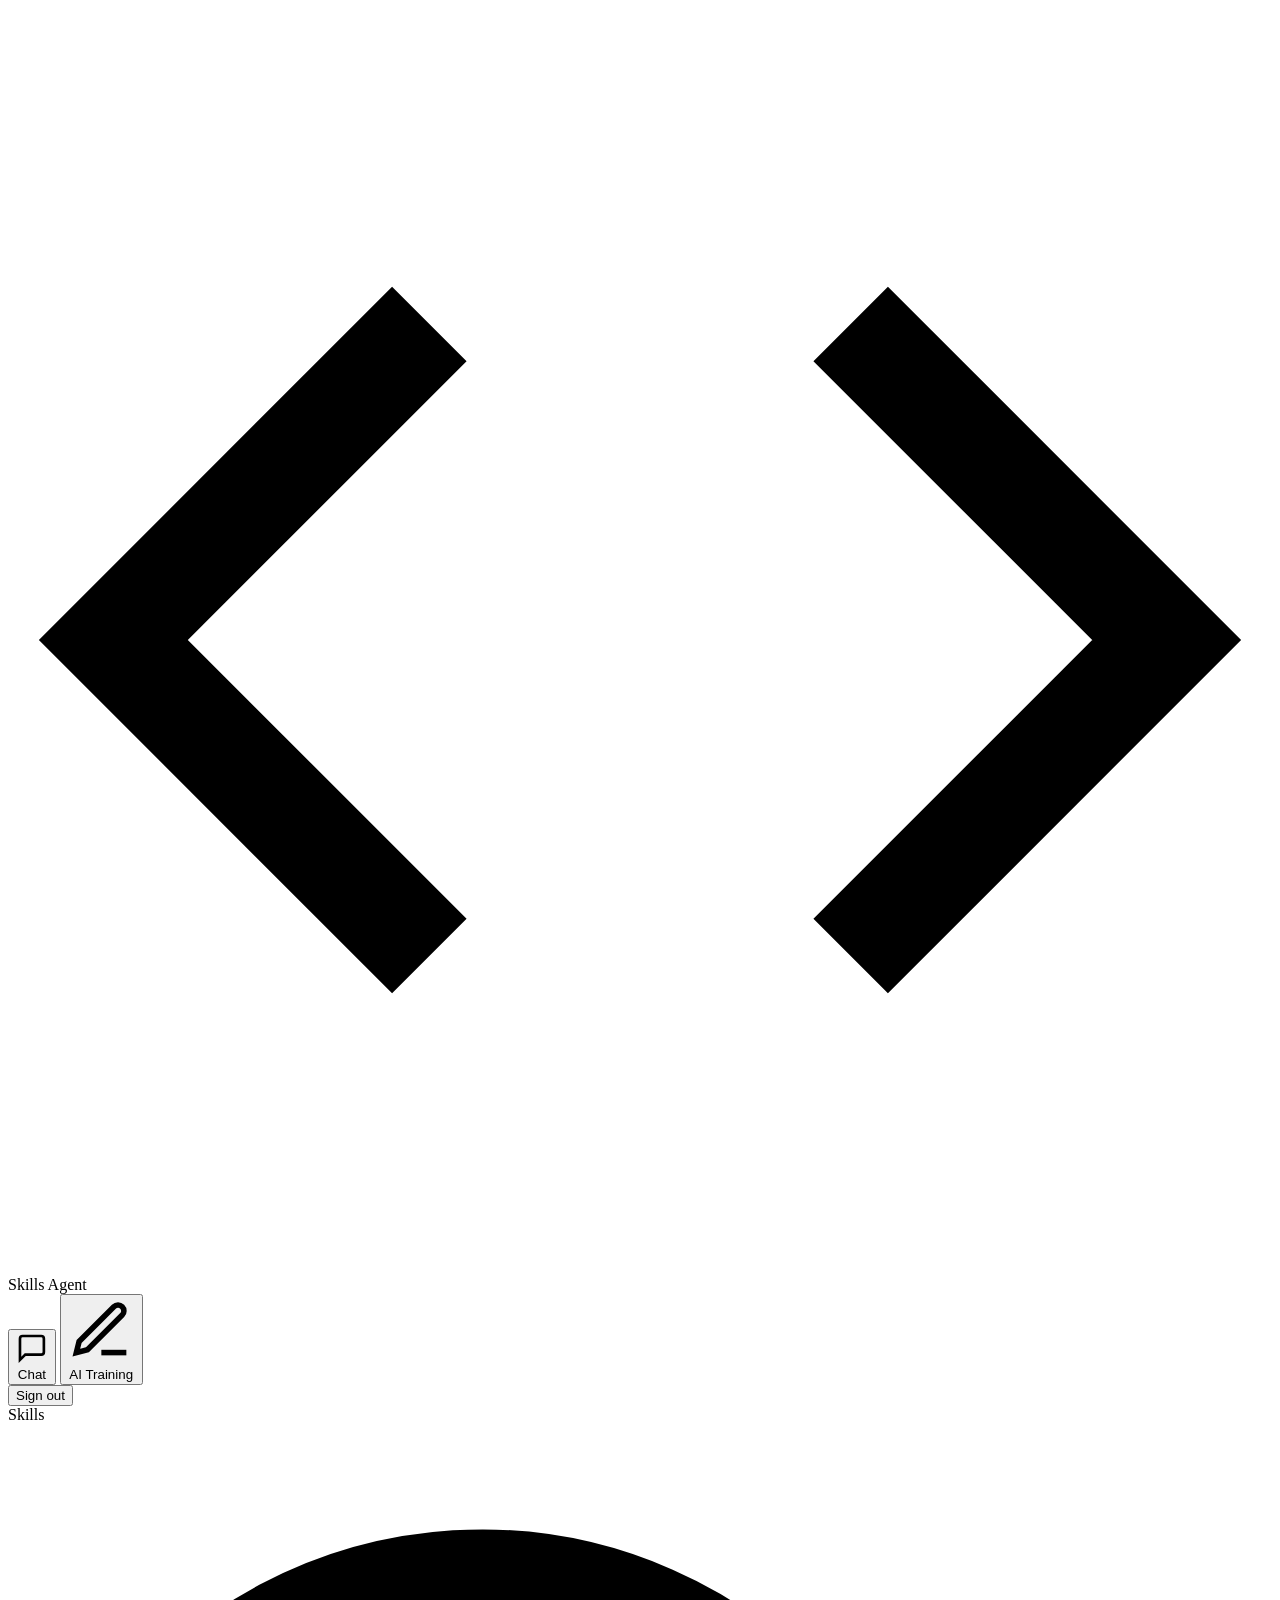
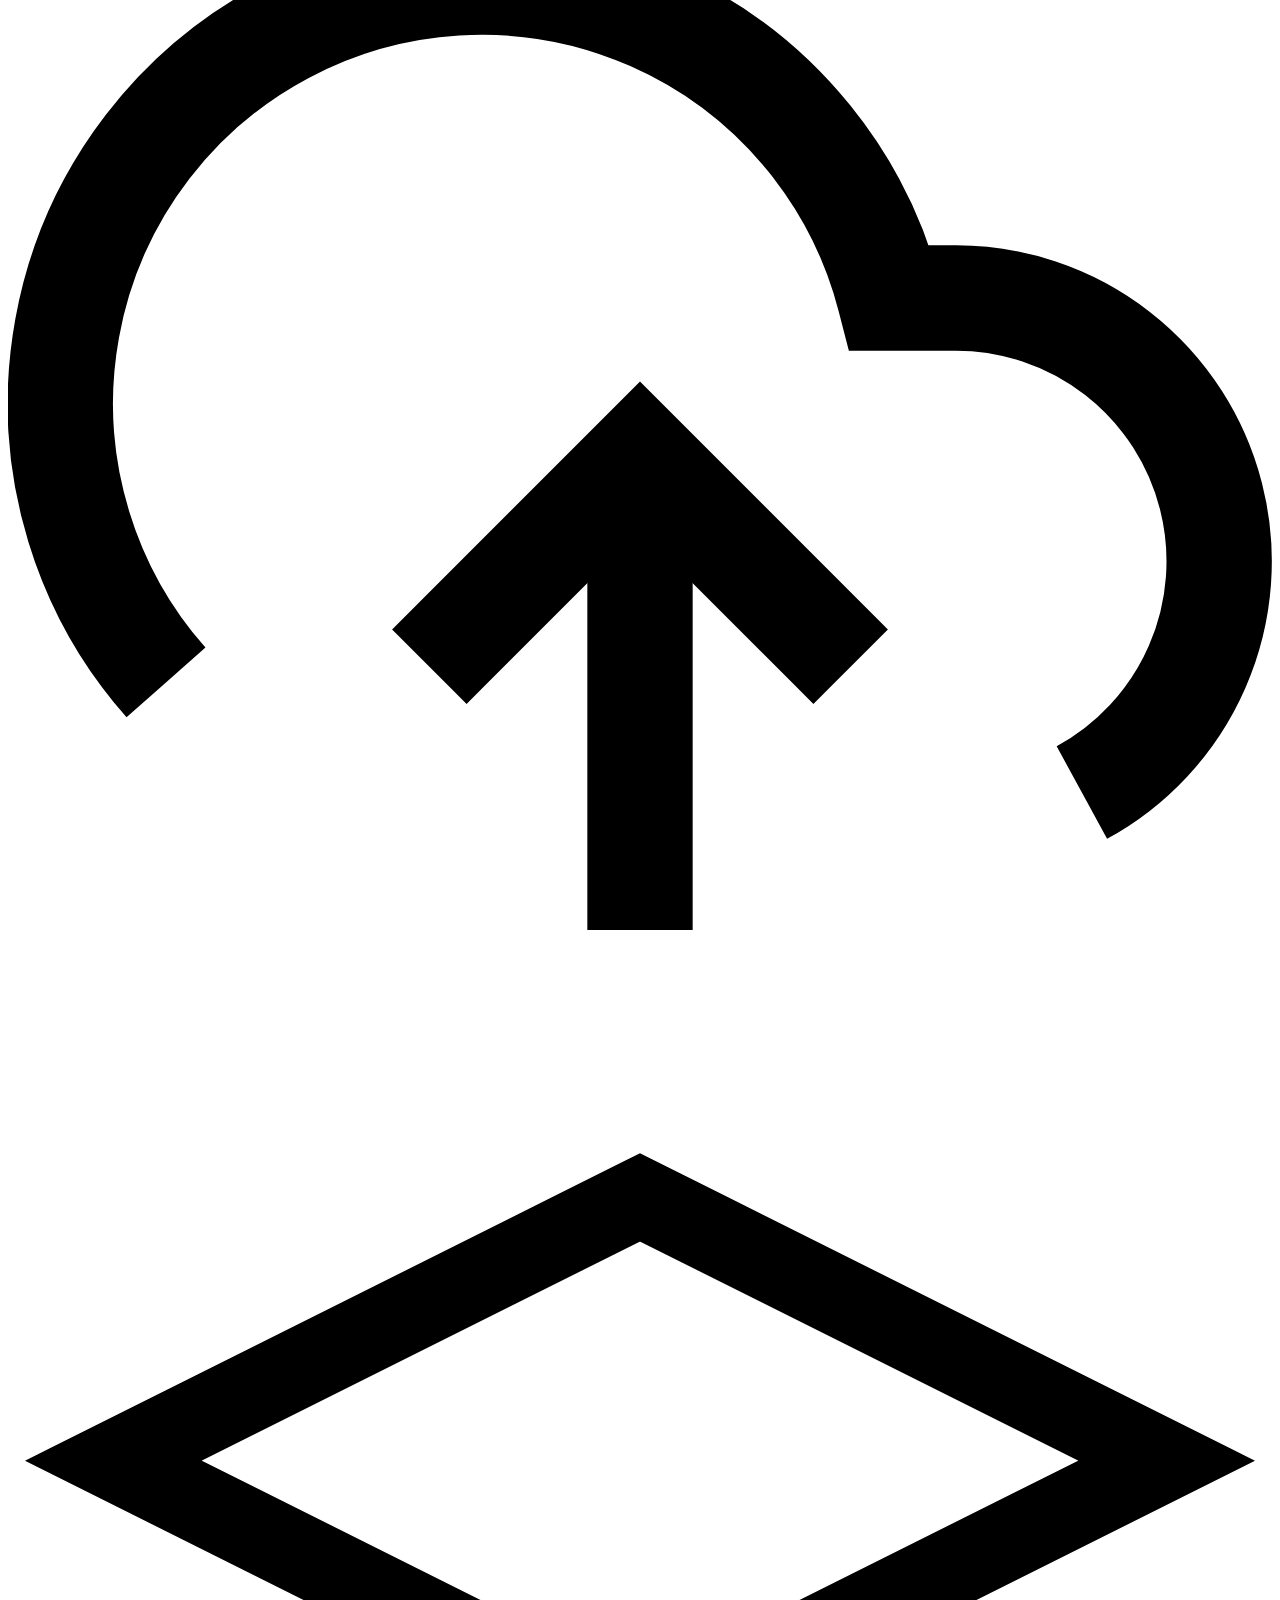
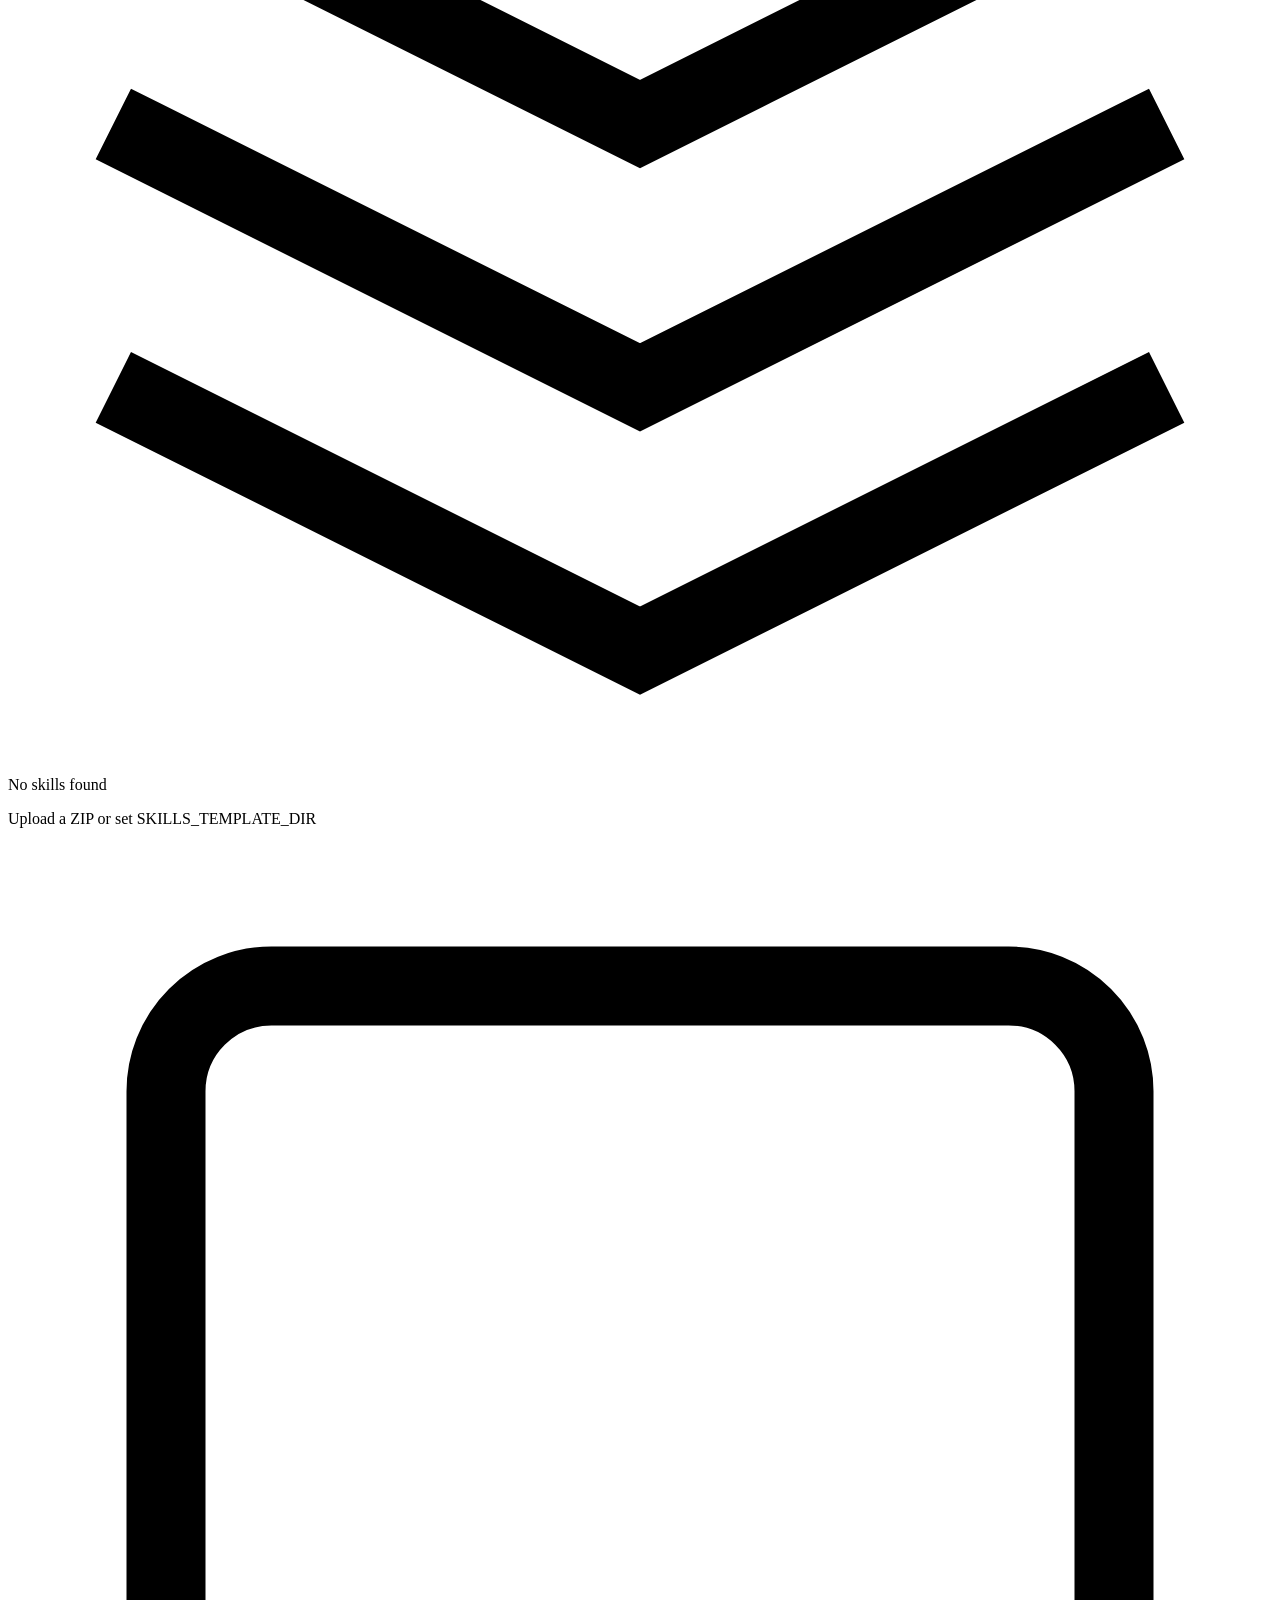
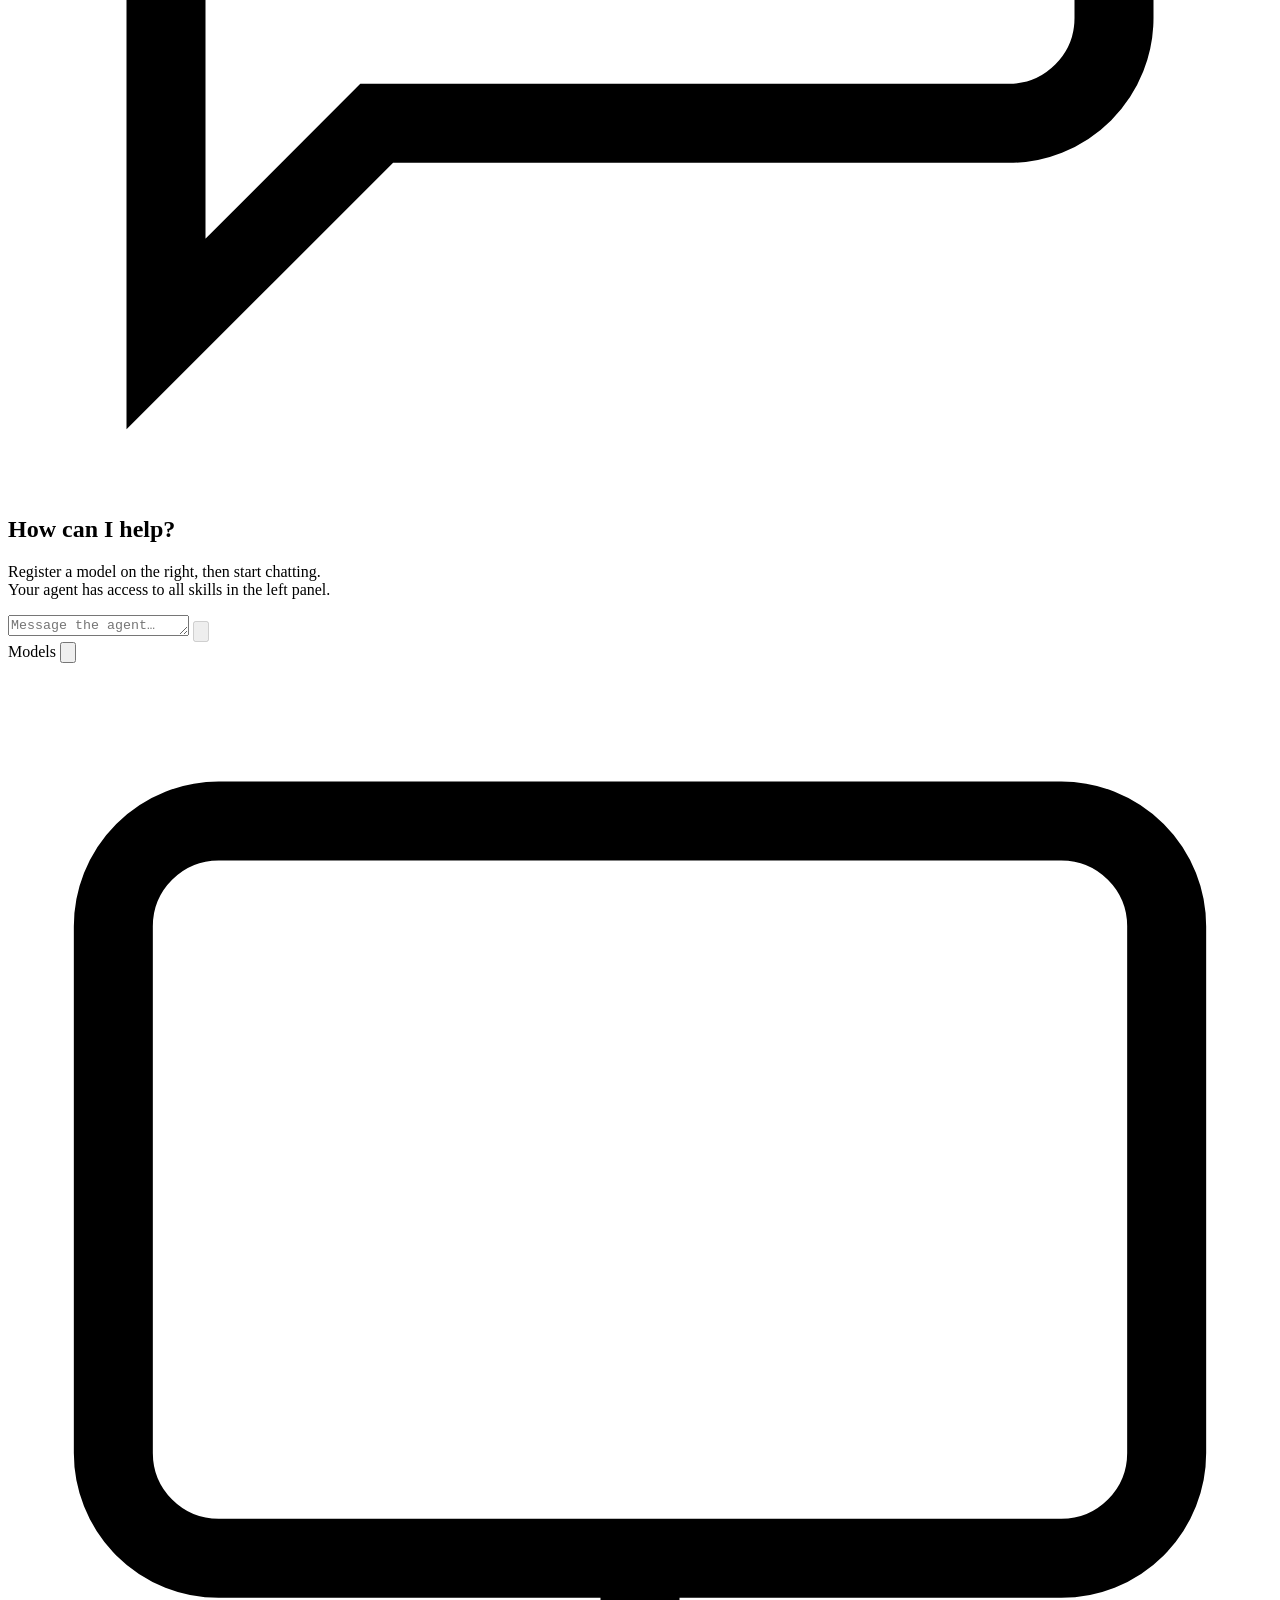
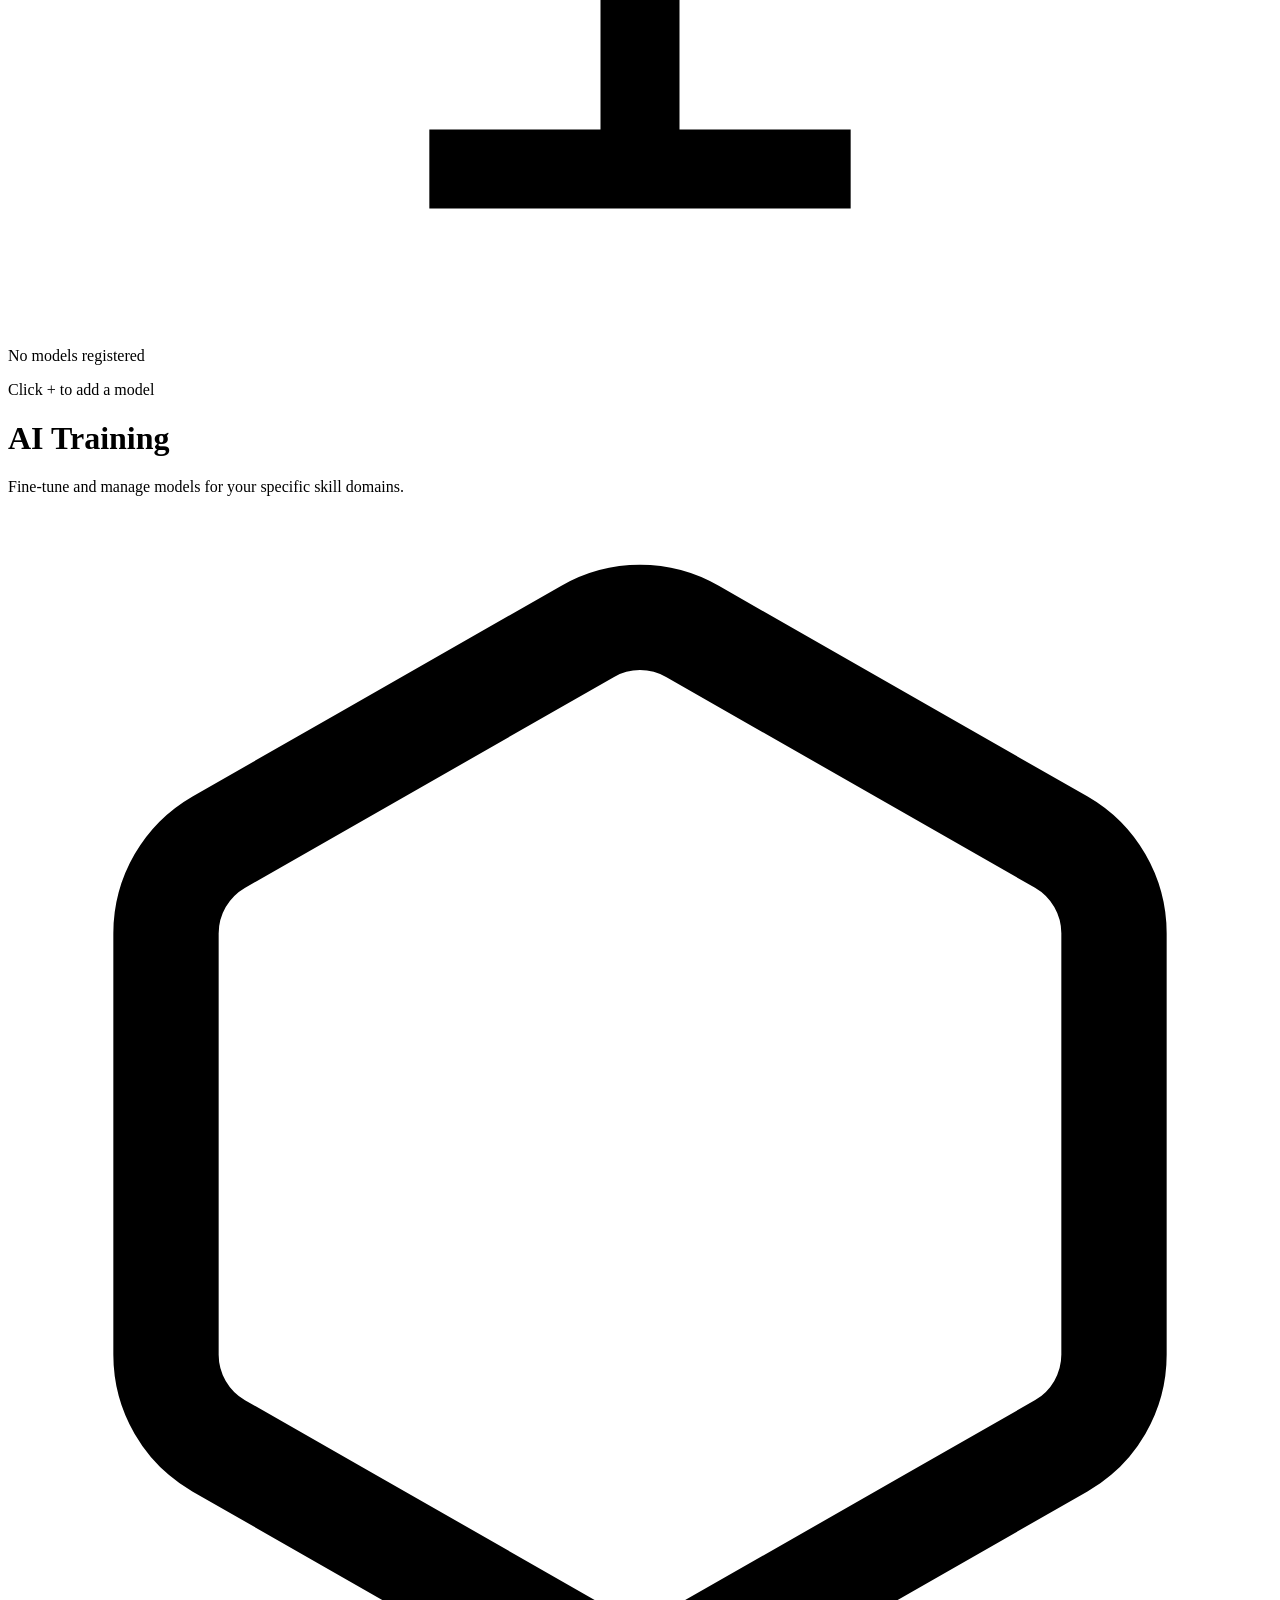
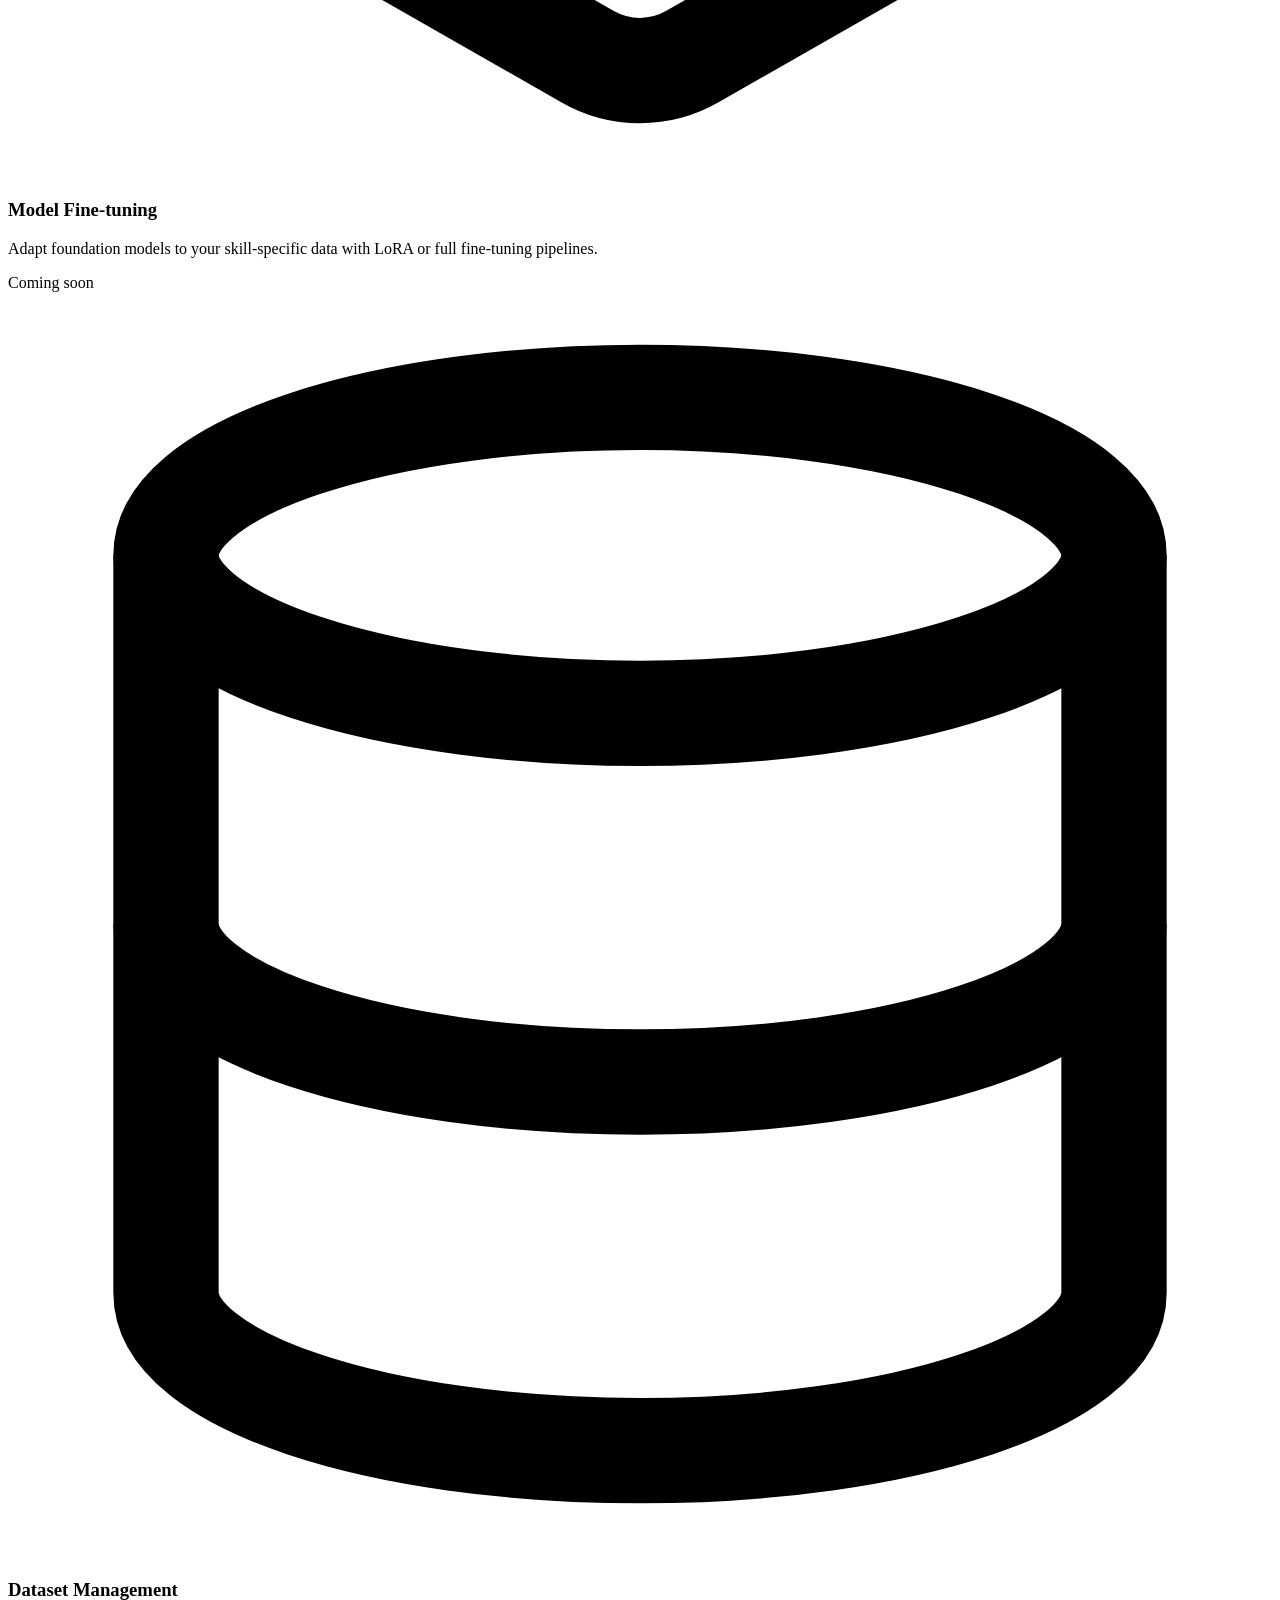
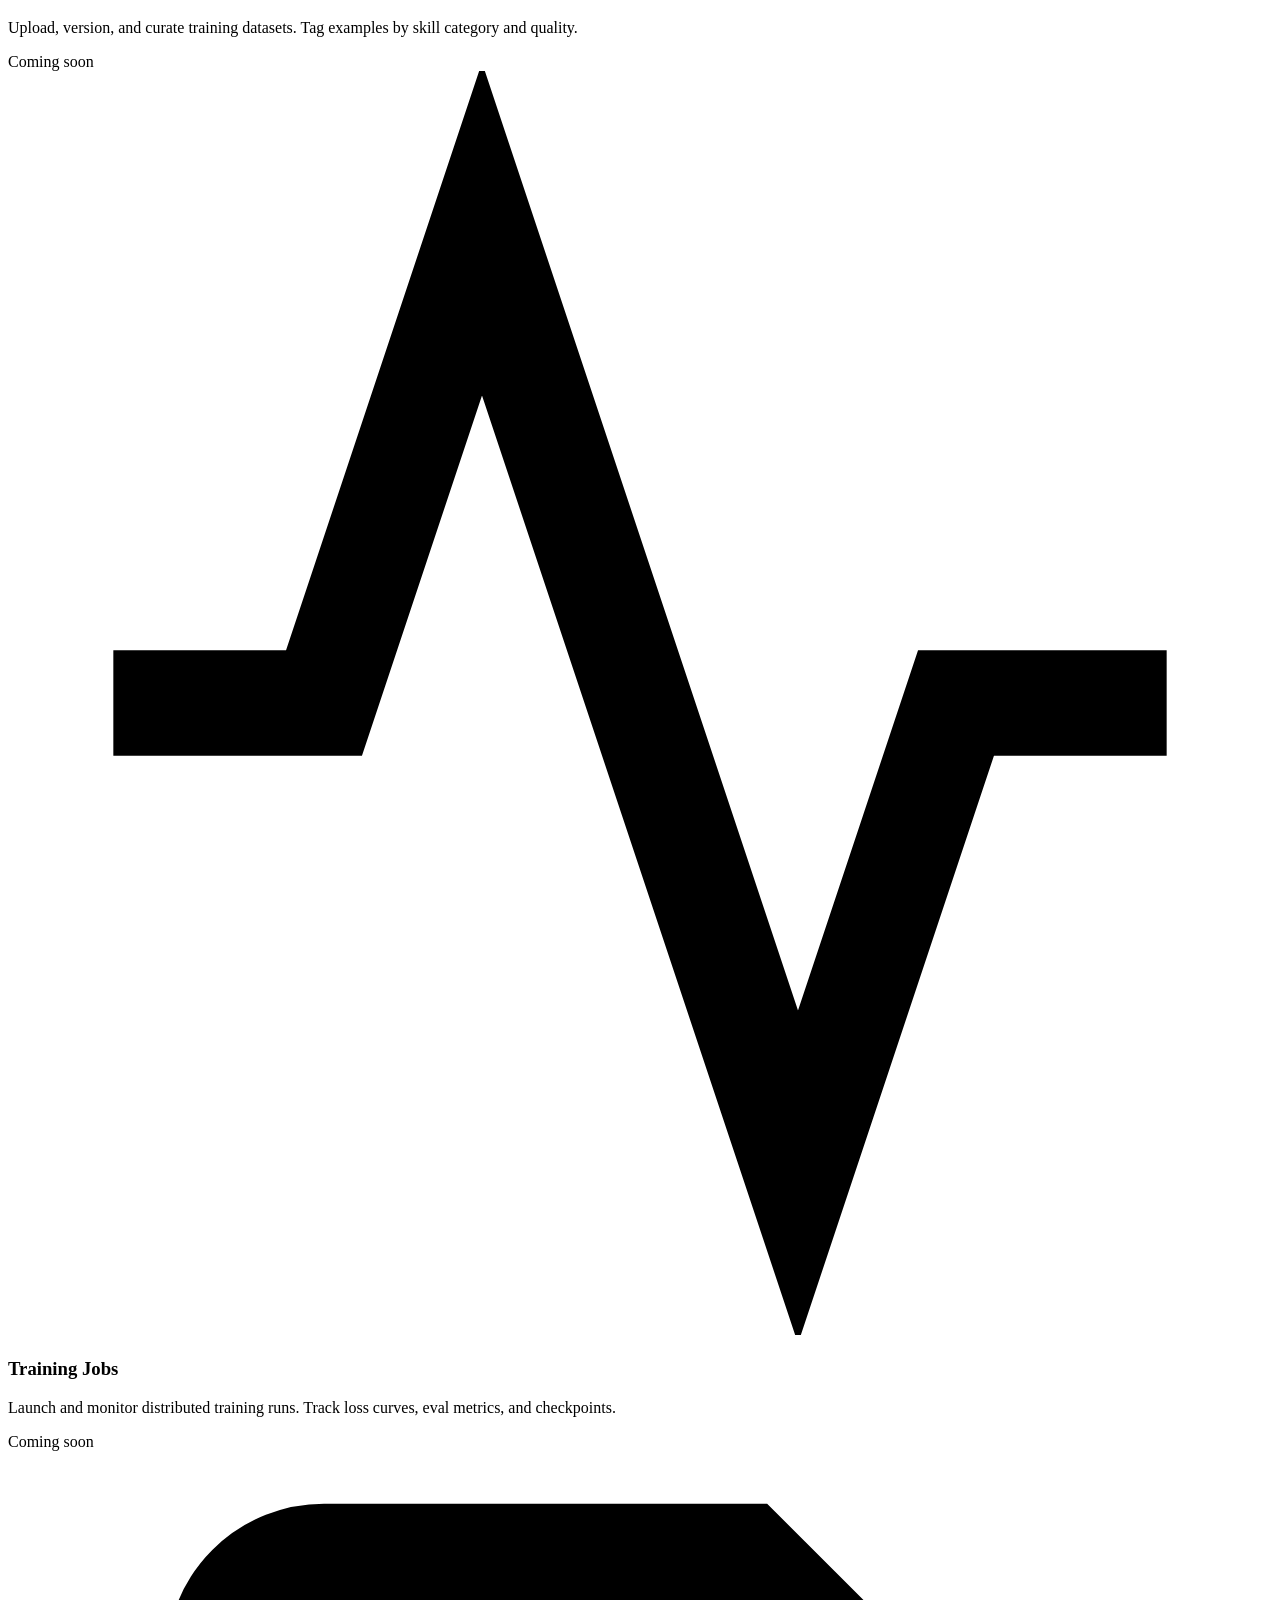
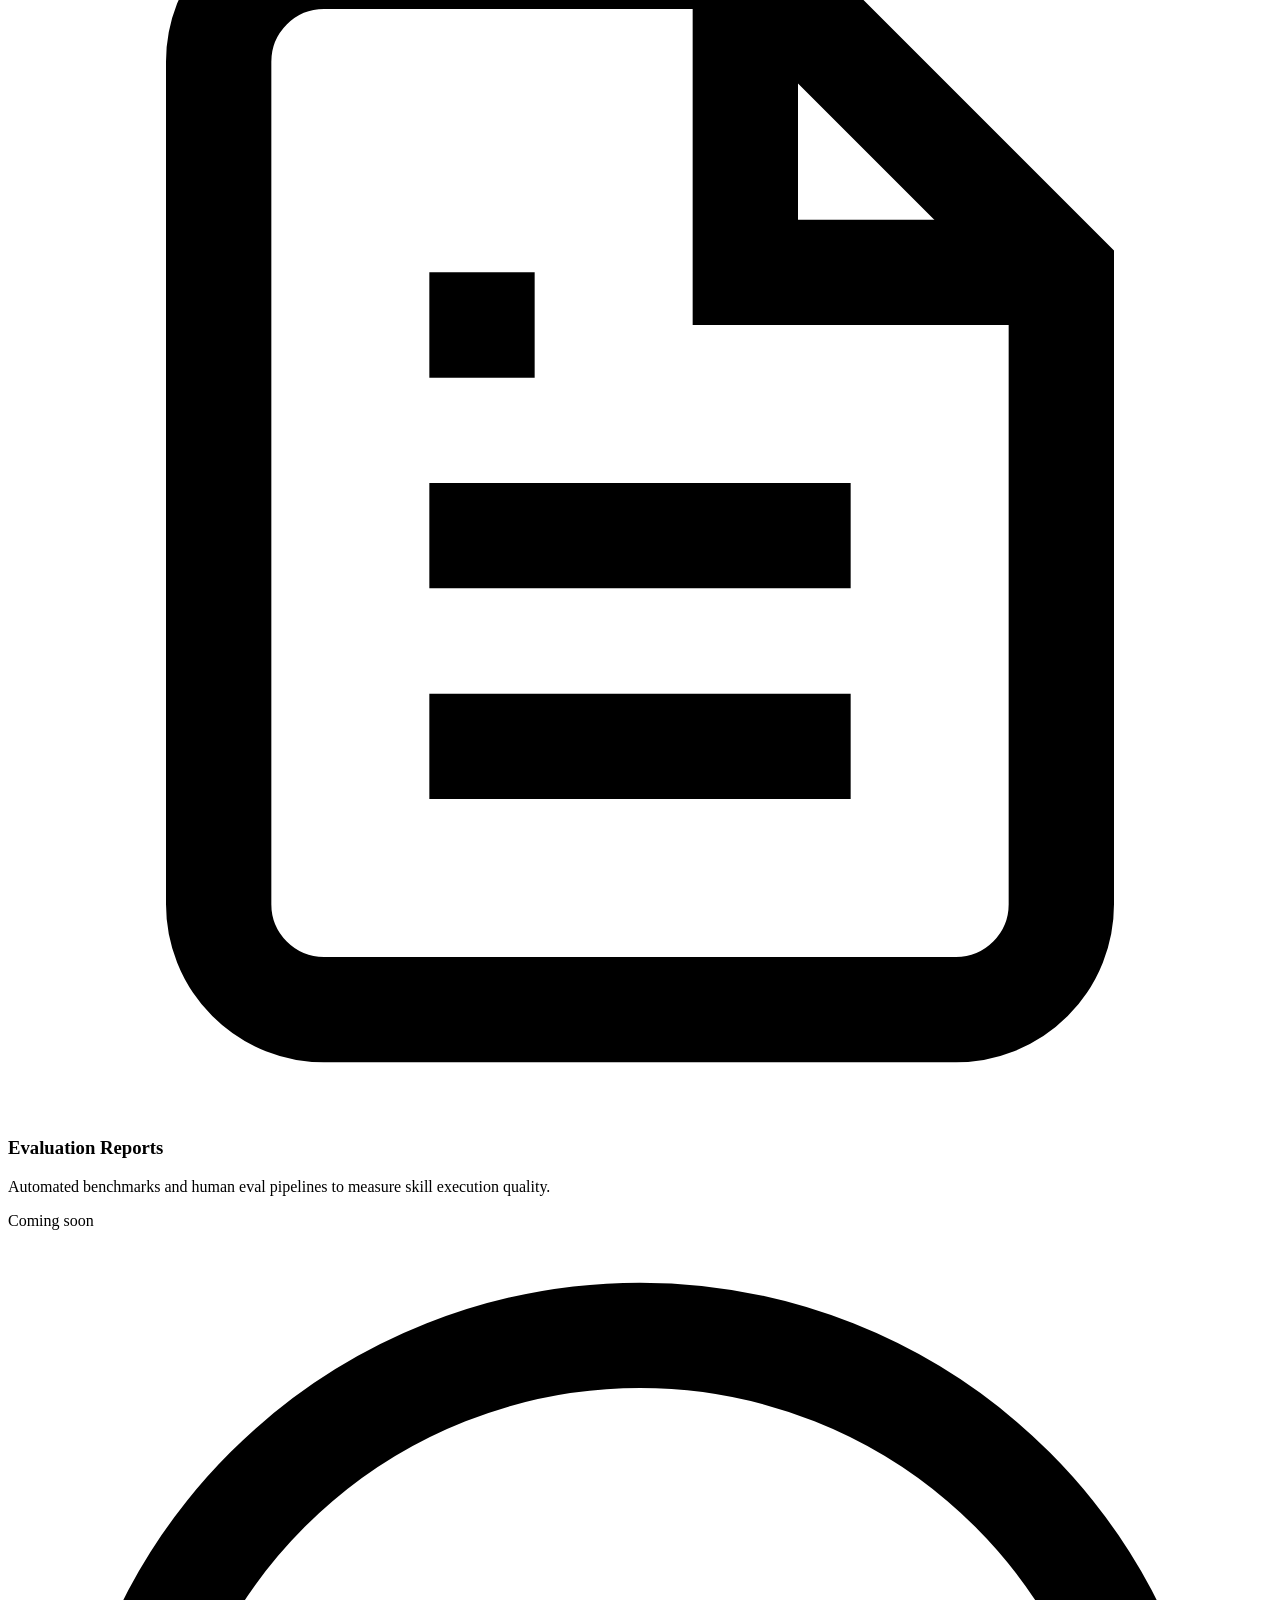
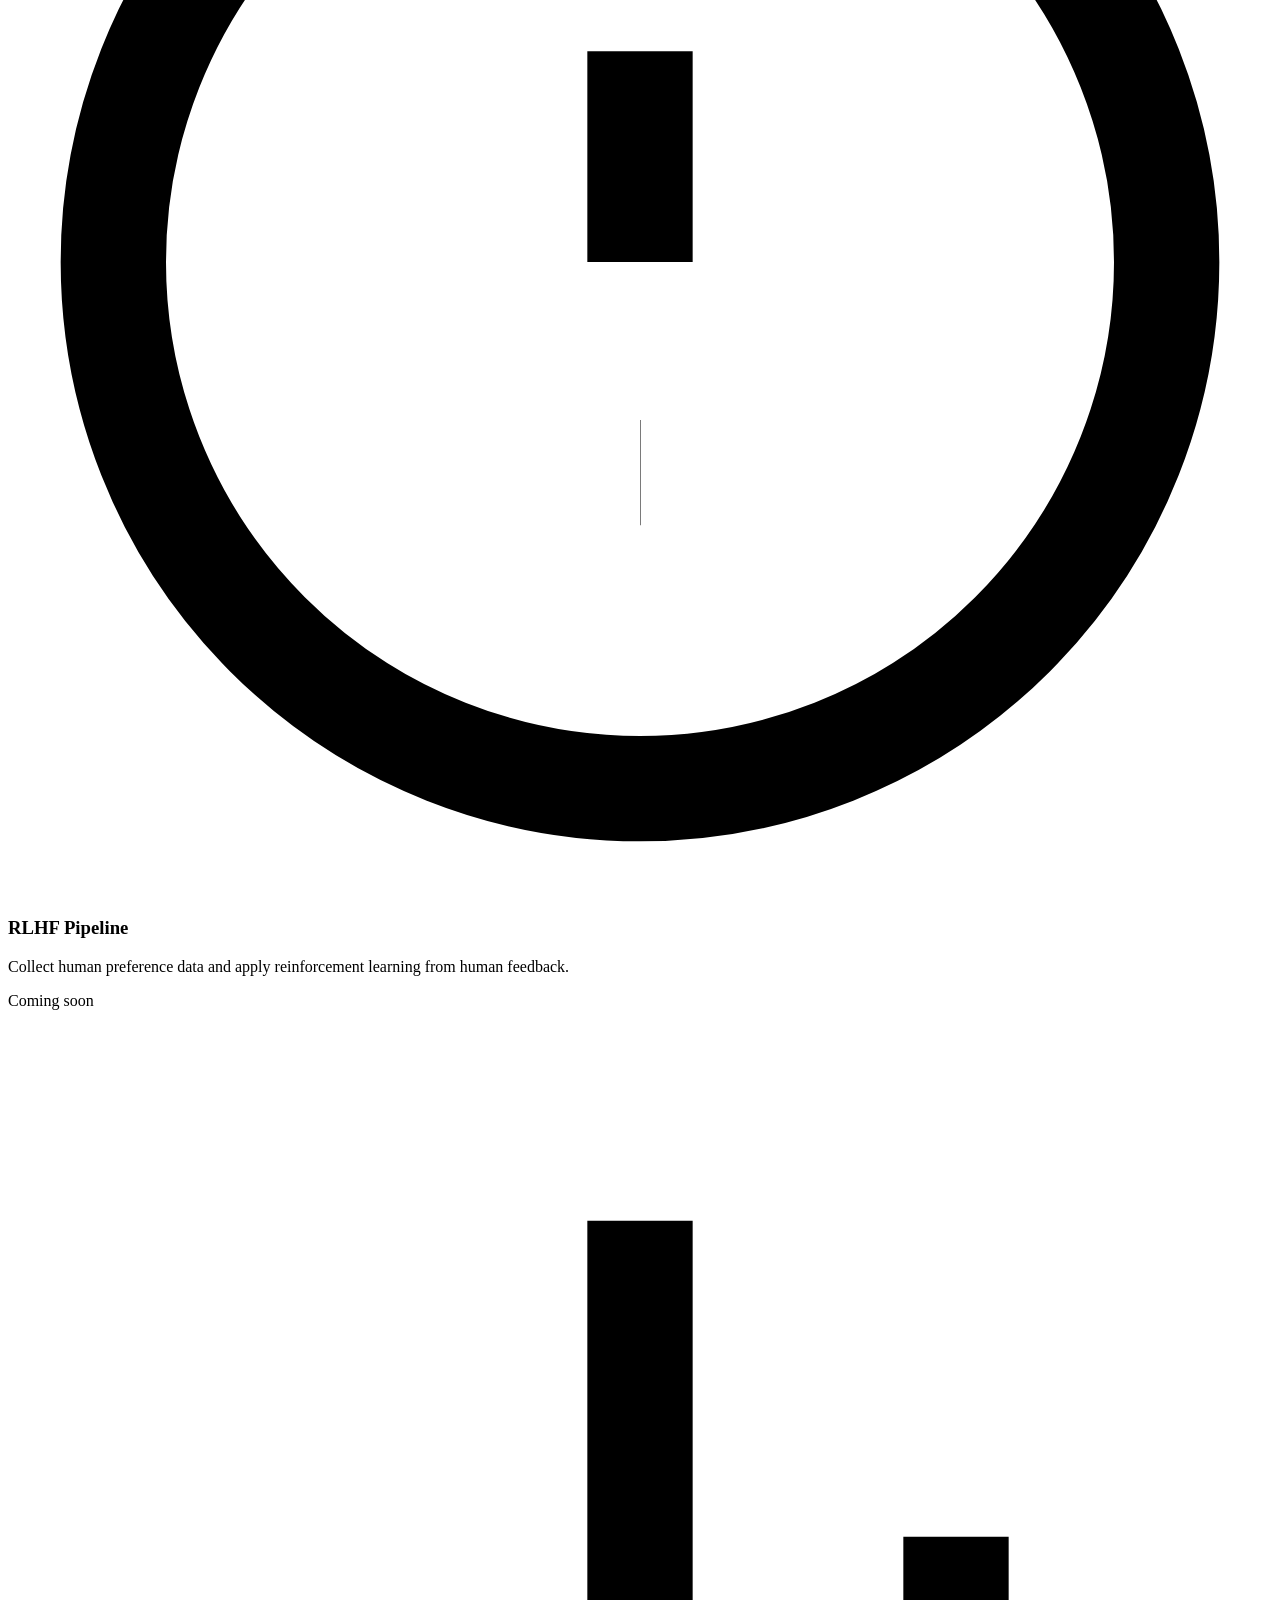
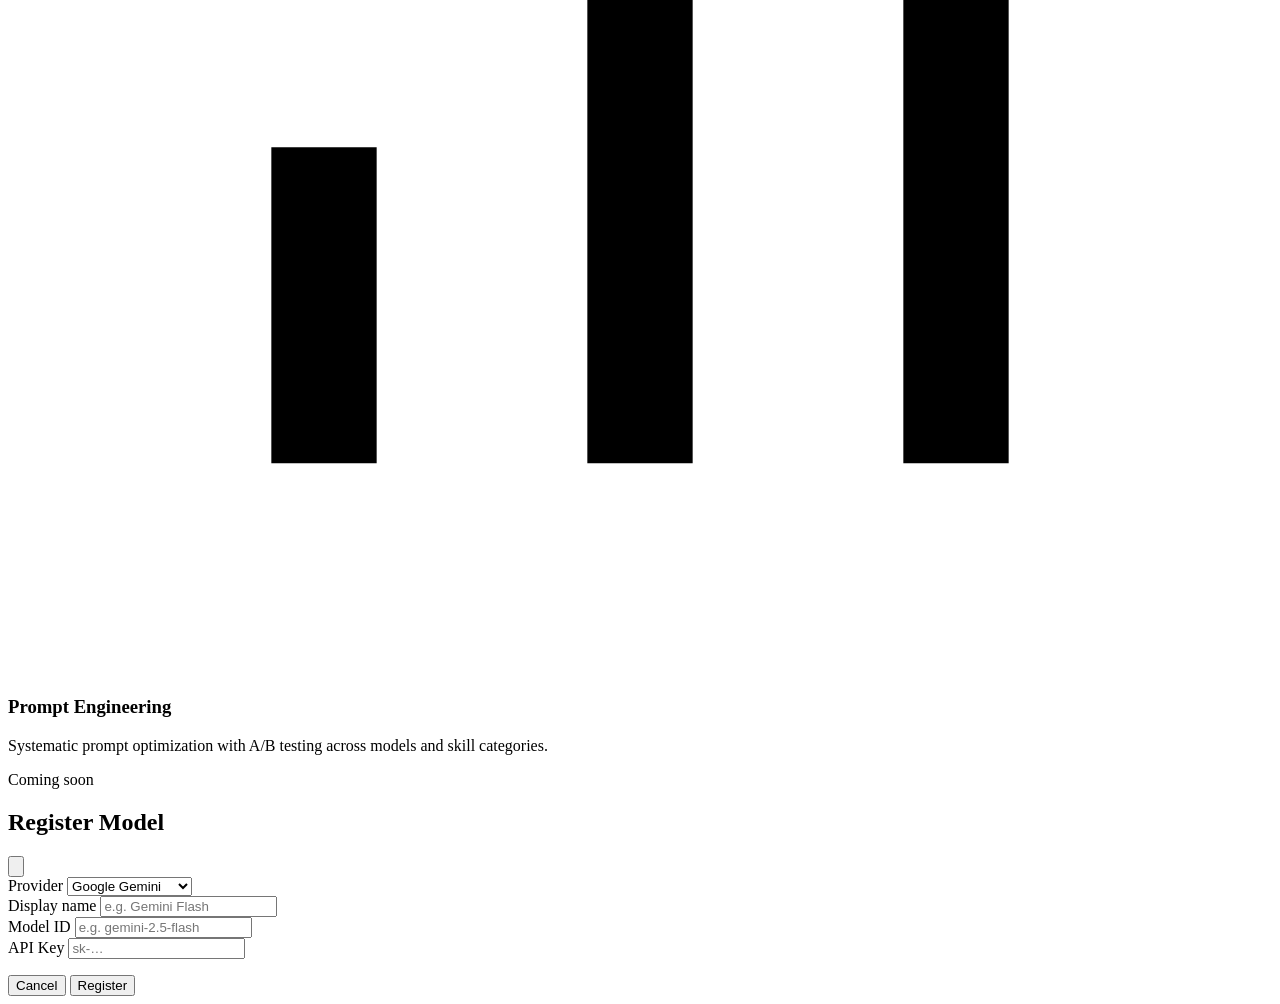
==== web/app.html @ eef41dbf "Ui integration" ====
<!DOCTYPE html>
<html lang="en">
<head>
  <meta charset="UTF-8" />
  <meta name="viewport" content="width=device-width, initial-scale=1.0" />
  <title>Skills Agent</title>
  <link rel="stylesheet" href="/static/main.css" />
</head>
<body>
  <!-- ── Header ──────────────────────────────────────────────────────────── -->
  <header class="header">
    <div class="header-left">
      <div class="brand-icon">
        <svg viewBox="0 0 24 24" fill="none" stroke="currentColor" stroke-width="2">
          <polyline points="16 18 22 12 16 6"/>
          <polyline points="8 6 2 12 8 18"/>
        </svg>
      </div>
      <span class="brand-name">Skills Agent</span>

      <nav class="tabs">
        <button class="tab active" data-tab="chat">
          <svg viewBox="0 0 24 24" fill="none" stroke="currentColor" stroke-width="2">
            <path d="M21 15a2 2 0 0 1-2 2H7l-4 4V5a2 2 0 0 1 2-2h14a2 2 0 0 1 2 2z"/>
          </svg>
          Chat
        </button>
        <button class="tab" data-tab="training">
          <svg viewBox="0 0 24 24" fill="none" stroke="currentColor" stroke-width="2">
            <path d="M12 20h9"/><path d="M16.5 3.5a2.121 2.121 0 0 1 3 3L7 19l-4 1 1-4L16.5 3.5z"/>
          </svg>
          AI Training
        </button>
      </nav>
    </div>

    <div class="header-right">
      <span class="user-email" id="user-email"></span>
      <button class="btn-ghost btn-sm" id="logout-btn">Sign out</button>
    </div>
  </header>

  <!-- ── Chat tab ─────────────────────────────────────────────────────────── -->
  <div id="tab-chat" class="tab-content active">
    <div class="workspace">

      <!-- Left: Skills panel -->
      <aside class="panel panel-left">
        <div class="panel-header">
          <span class="panel-title">Skills</span>
          <label class="btn-ghost btn-icon" title="Upload skills (ZIP)" id="upload-label">
            <svg viewBox="0 0 24 24" fill="none" stroke="currentColor" stroke-width="2">
              <polyline points="16 16 12 12 8 16"/><line x1="12" y1="12" x2="12" y2="21"/>
              <path d="M20.39 18.39A5 5 0 0 0 18 9h-1.26A8 8 0 1 0 3 16.3"/>
            </svg>
            <input type="file" id="skill-upload" accept=".zip" style="display:none" />
          </label>
        </div>
        <div class="panel-body" id="skills-list">
          <div class="empty-state" id="skills-empty">
            <svg viewBox="0 0 24 24" fill="none" stroke="currentColor" stroke-width="1.5">
              <path d="M12 2L2 7l10 5 10-5-10-5z"/><path d="M2 17l10 5 10-5"/><path d="M2 12l10 5 10-5"/>
            </svg>
            <p>No skills found</p>
            <span>Upload a ZIP or set SKILLS_TEMPLATE_DIR</span>
          </div>
        </div>
        <div class="panel-footer">
          <div class="upload-status" id="upload-status"></div>
        </div>
      </aside>

      <!-- Center: Chat -->
      <main class="chat-area">
        <div class="messages" id="messages">
          <div class="welcome">
            <div class="welcome-icon">
              <svg viewBox="0 0 24 24" fill="none" stroke="currentColor" stroke-width="1.5">
                <path d="M21 15a2 2 0 0 1-2 2H7l-4 4V5a2 2 0 0 1 2-2h14a2 2 0 0 1 2 2z"/>
              </svg>
            </div>
            <h2>How can I help?</h2>
            <p>Register a model on the right, then start chatting.<br />
               Your agent has access to all skills in the left panel.</p>
          </div>
        </div>
        <div class="chat-input-bar">
          <div class="input-row">
            <textarea
              id="chat-input"
              class="chat-textarea"
              placeholder="Message the agent… (Enter to send, Shift+Enter for newline)"
              rows="1"
            ></textarea>
            <button class="send-btn" id="send-btn" disabled>
              <svg viewBox="0 0 24 24" fill="currentColor">
                <path d="M2.01 21L23 12 2.01 3 2 10l15 2-15 2z"/>
              </svg>
            </button>
          </div>
        </div>
      </main>

      <!-- Right: Model registry -->
      <aside class="panel panel-right">
        <div class="panel-header">
          <span class="panel-title">Models</span>
          <button class="btn-ghost btn-icon" id="add-model-btn" title="Register a model">
            <svg viewBox="0 0 24 24" fill="none" stroke="currentColor" stroke-width="2">
              <line x1="12" y1="5" x2="12" y2="19"/><line x1="5" y1="12" x2="19" y2="12"/>
            </svg>
          </button>
        </div>
        <div class="panel-body" id="models-list">
          <div class="empty-state" id="models-empty">
            <svg viewBox="0 0 24 24" fill="none" stroke="currentColor" stroke-width="1.5">
              <rect x="2" y="3" width="20" height="14" rx="2"/><path d="M8 21h8"/><path d="M12 17v4"/>
            </svg>
            <p>No models registered</p>
            <span>Click + to add a model</span>
          </div>
        </div>
      </aside>
    </div>
  </div>

  <!-- ── AI Training tab ──────────────────────────────────────────────────── -->
  <div id="tab-training" class="tab-content">
    <div class="training-page">
      <div class="training-hero">
        <h1>AI Training</h1>
        <p>Fine-tune and manage models for your specific skill domains.</p>
      </div>

      <div class="training-grid">
        <div class="training-card coming-soon">
          <div class="tc-icon tc-blue">
            <svg viewBox="0 0 24 24" fill="none" stroke="currentColor" stroke-width="2">
              <path d="M21 16V8a2 2 0 0 0-1-1.73l-7-4a2 2 0 0 0-2 0l-7 4A2 2 0 0 0 3 8v8a2 2 0 0 0 1 1.73l7 4a2 2 0 0 0 2 0l7-4A2 2 0 0 0 21 16z"/>
            </svg>
          </div>
          <h3>Model Fine-tuning</h3>
          <p>Adapt foundation models to your skill-specific data with LoRA or full fine-tuning pipelines.</p>
          <span class="badge badge-soon">Coming soon</span>
        </div>

        <div class="training-card coming-soon">
          <div class="tc-icon tc-green">
            <svg viewBox="0 0 24 24" fill="none" stroke="currentColor" stroke-width="2">
              <ellipse cx="12" cy="5" rx="9" ry="3"/><path d="M21 12c0 1.66-4 3-9 3s-9-1.34-9-3"/>
              <path d="M3 5v14c0 1.66 4 3 9 3s9-1.34 9-3V5"/>
            </svg>
          </div>
          <h3>Dataset Management</h3>
          <p>Upload, version, and curate training datasets. Tag examples by skill category and quality.</p>
          <span class="badge badge-soon">Coming soon</span>
        </div>

        <div class="training-card coming-soon">
          <div class="tc-icon tc-orange">
            <svg viewBox="0 0 24 24" fill="none" stroke="currentColor" stroke-width="2">
              <polyline points="22 12 18 12 15 21 9 3 6 12 2 12"/>
            </svg>
          </div>
          <h3>Training Jobs</h3>
          <p>Launch and monitor distributed training runs. Track loss curves, eval metrics, and checkpoints.</p>
          <span class="badge badge-soon">Coming soon</span>
        </div>

        <div class="training-card coming-soon">
          <div class="tc-icon tc-purple">
            <svg viewBox="0 0 24 24" fill="none" stroke="currentColor" stroke-width="2">
              <path d="M14 2H6a2 2 0 0 0-2 2v16a2 2 0 0 0 2 2h12a2 2 0 0 0 2-2V8z"/>
              <polyline points="14 2 14 8 20 8"/><line x1="16" y1="13" x2="8" y2="13"/>
              <line x1="16" y1="17" x2="8" y2="17"/><polyline points="10 9 9 9 8 9"/>
            </svg>
          </div>
          <h3>Evaluation Reports</h3>
          <p>Automated benchmarks and human eval pipelines to measure skill execution quality.</p>
          <span class="badge badge-soon">Coming soon</span>
        </div>

        <div class="training-card coming-soon">
          <div class="tc-icon tc-red">
            <svg viewBox="0 0 24 24" fill="none" stroke="currentColor" stroke-width="2">
              <circle cx="12" cy="12" r="10"/><line x1="12" y1="8" x2="12" y2="12"/>
              <line x1="12" y1="16" x2="12.01" y2="16"/>
            </svg>
          </div>
          <h3>RLHF Pipeline</h3>
          <p>Collect human preference data and apply reinforcement learning from human feedback.</p>
          <span class="badge badge-soon">Coming soon</span>
        </div>

        <div class="training-card coming-soon">
          <div class="tc-icon tc-teal">
            <svg viewBox="0 0 24 24" fill="none" stroke="currentColor" stroke-width="2">
              <path d="M18 20V10"/><path d="M12 20V4"/><path d="M6 20v-6"/>
            </svg>
          </div>
          <h3>Prompt Engineering</h3>
          <p>Systematic prompt optimization with A/B testing across models and skill categories.</p>
          <span class="badge badge-soon">Coming soon</span>
        </div>
      </div>
    </div>
  </div>

  <!-- ── Register Model Modal ─────────────────────────────────────────────── -->
  <div class="modal-backdrop" id="modal-backdrop">
    <div class="modal">
      <div class="modal-header">
        <h2>Register Model</h2>
        <button class="btn-ghost btn-icon" id="modal-close">
          <svg viewBox="0 0 24 24" fill="none" stroke="currentColor" stroke-width="2">
            <line x1="18" y1="6" x2="6" y2="18"/><line x1="6" y1="6" x2="18" y2="18"/>
          </svg>
        </button>
      </div>
      <div class="modal-body">
        <form id="model-form" novalidate>
          <div class="field">
            <label>Provider</label>
            <select id="m-provider" class="select">
              <option value="google_genai">Google Gemini</option>
              <option value="anthropic">Anthropic Claude</option>
              <option value="openai">OpenAI</option>
              <option value="azure_openai">Azure OpenAI</option>
              <option value="groq">Groq</option>
              <option value="mistralai">Mistral AI</option>
              <option value="ollama">Ollama (local)</option>
            </select>
          </div>
          <div class="field">
            <label>Display name</label>
            <input type="text" id="m-name" class="input" placeholder="e.g. Gemini Flash" />
          </div>
          <div class="field">
            <label>Model ID</label>
            <input type="text" id="m-model" class="input" placeholder="e.g. gemini-2.5-flash" />
          </div>
          <div class="field" id="field-apikey">
            <label>API Key</label>
            <input type="password" id="m-apikey" class="input" placeholder="sk-…" autocomplete="off" />
          </div>
          <!-- Azure-specific fields -->
          <div id="azure-fields" style="display:none">
            <div class="field">
              <label>Azure Endpoint</label>
              <input type="text" id="m-azure-endpoint" class="input"
                placeholder="https://RESOURCE.openai.azure.com/" />
            </div>
            <div class="field">
              <label>API Version</label>
              <input type="text" id="m-azure-version" class="input"
                placeholder="2025-01-01-preview" value="2025-01-01-preview" />
            </div>
          </div>
          <!-- Ollama-specific fields -->
          <div id="ollama-fields" style="display:none">
            <div class="field">
              <label>Base URL</label>
              <input type="text" id="m-base-url" class="input"
                placeholder="http://localhost:11434" value="http://localhost:11434" />
            </div>
          </div>

          <p class="form-error" id="model-form-error"></p>
          <div class="modal-footer">
            <button type="button" class="btn-ghost" id="modal-cancel">Cancel</button>
            <button type="submit" class="btn-primary" id="model-submit">Register</button>
          </div>
        </form>
      </div>
    </div>
  </div>

  <script src="/static/app.js"></script>
</body>
</html>
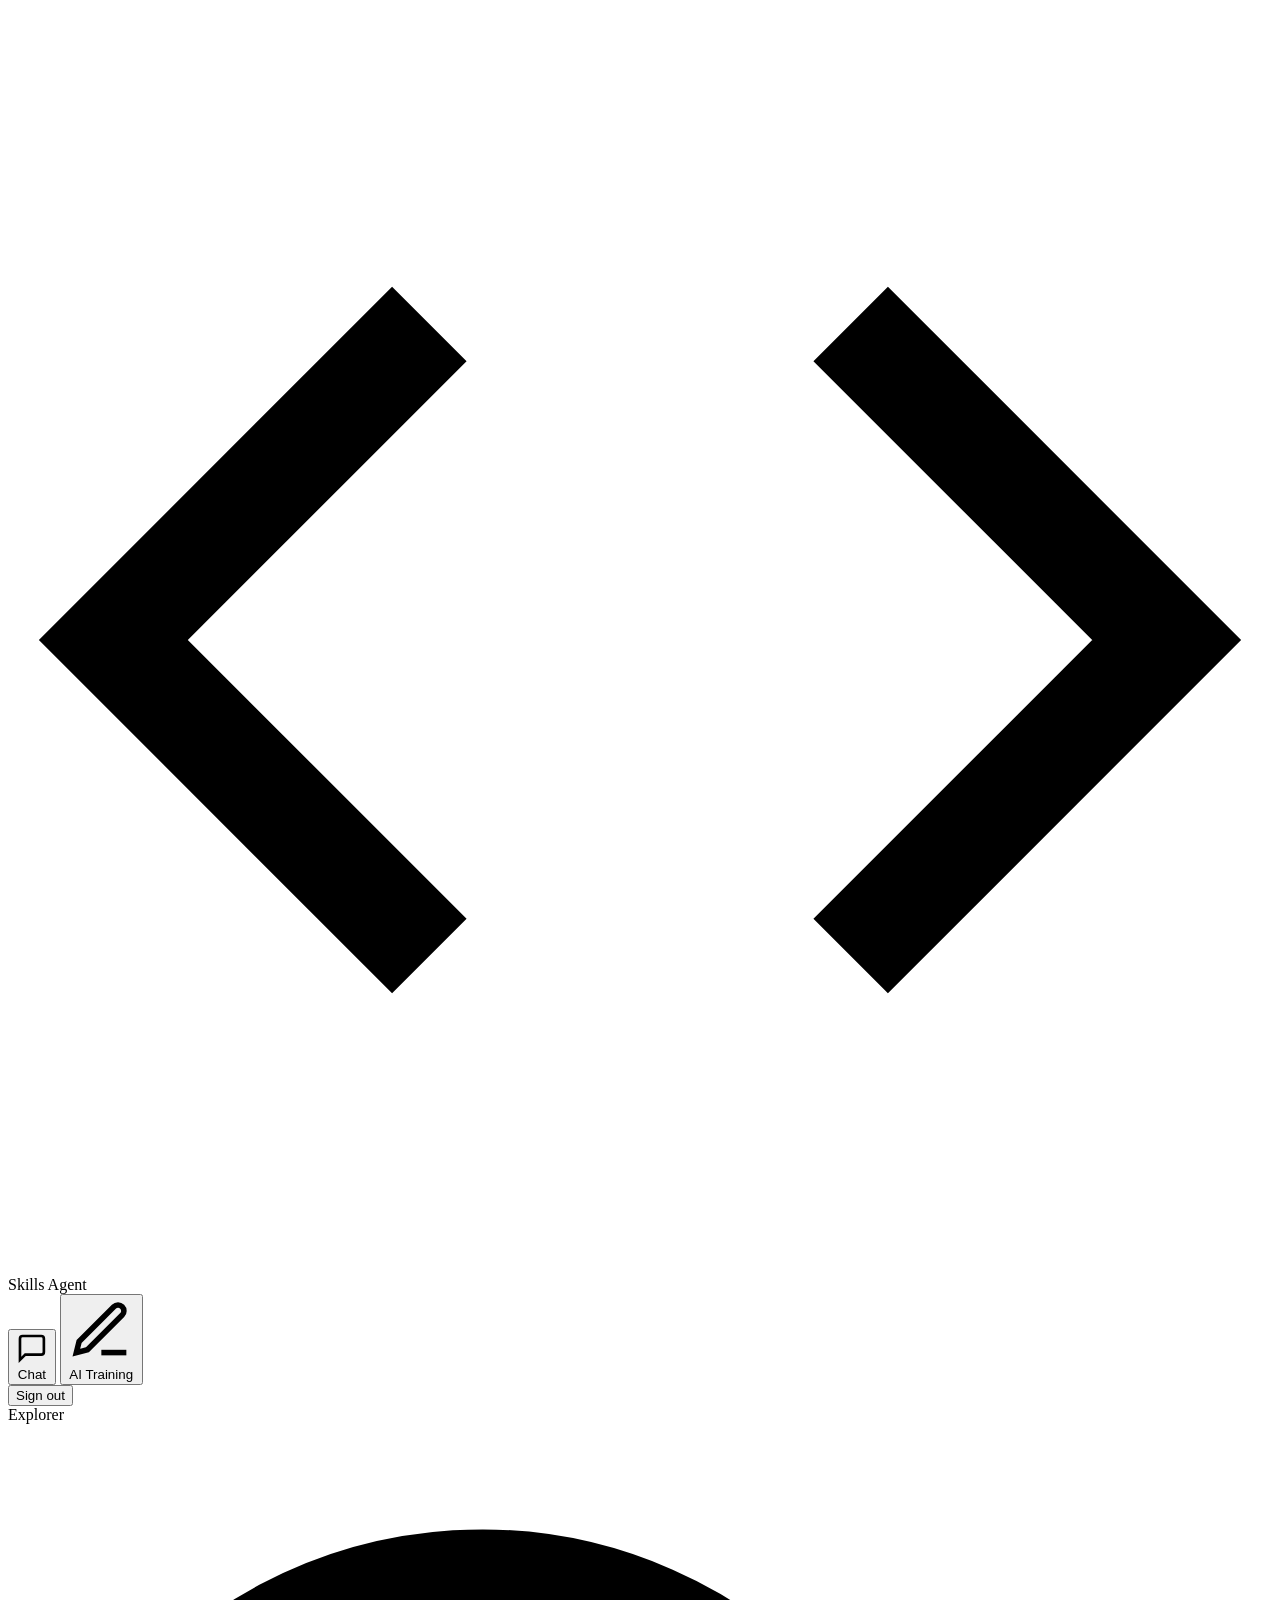
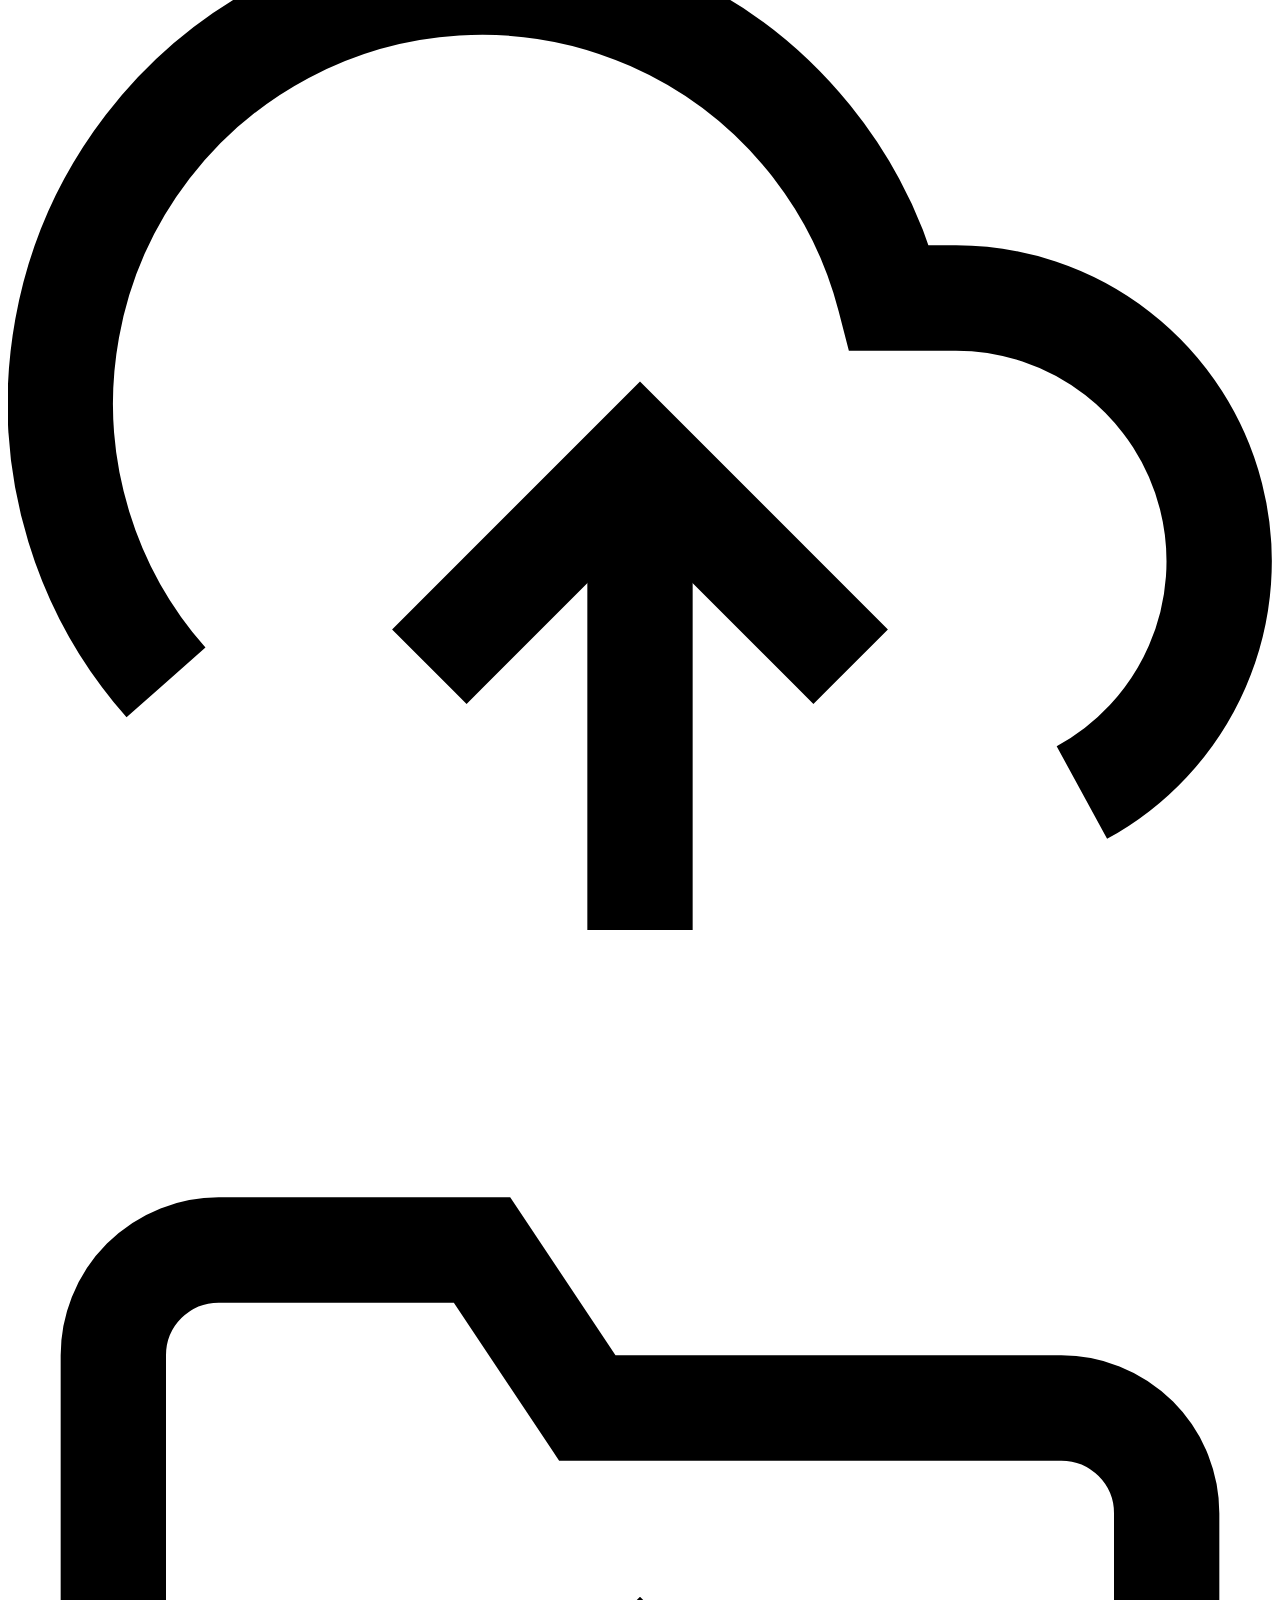
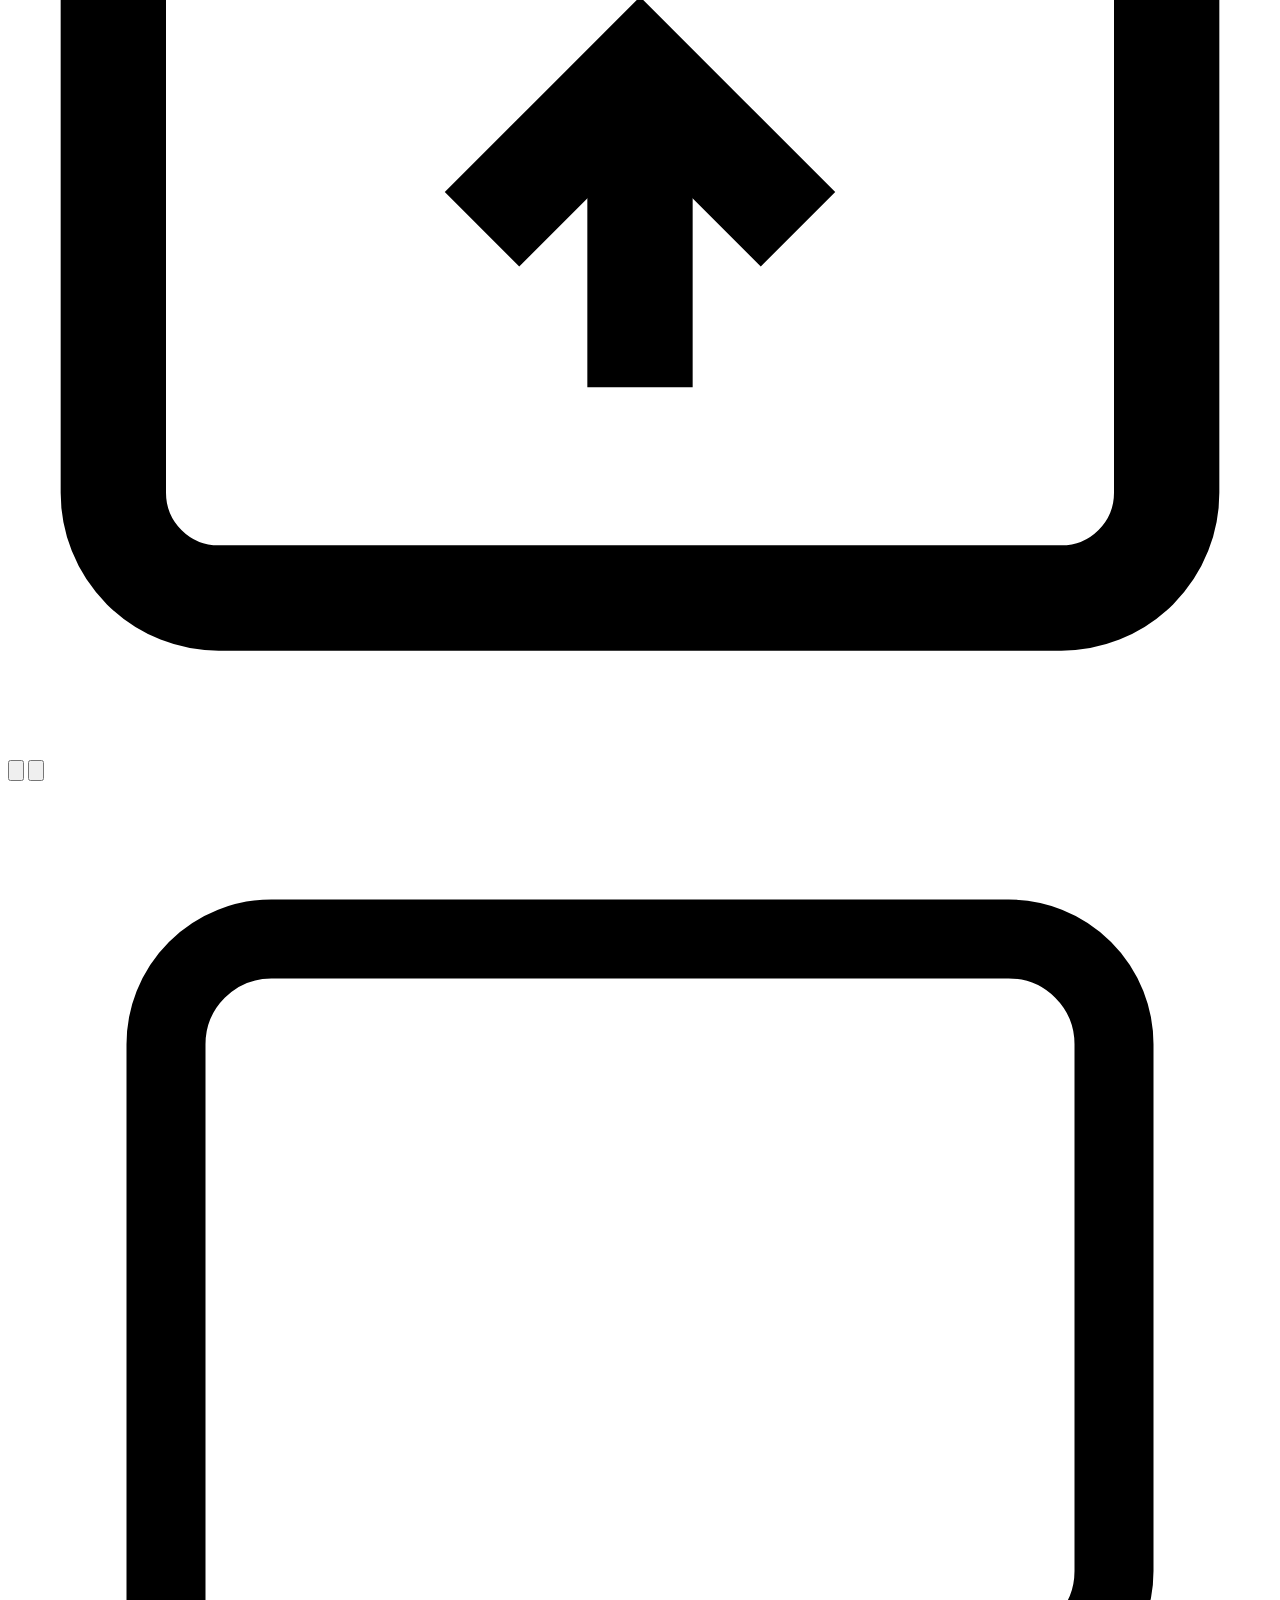
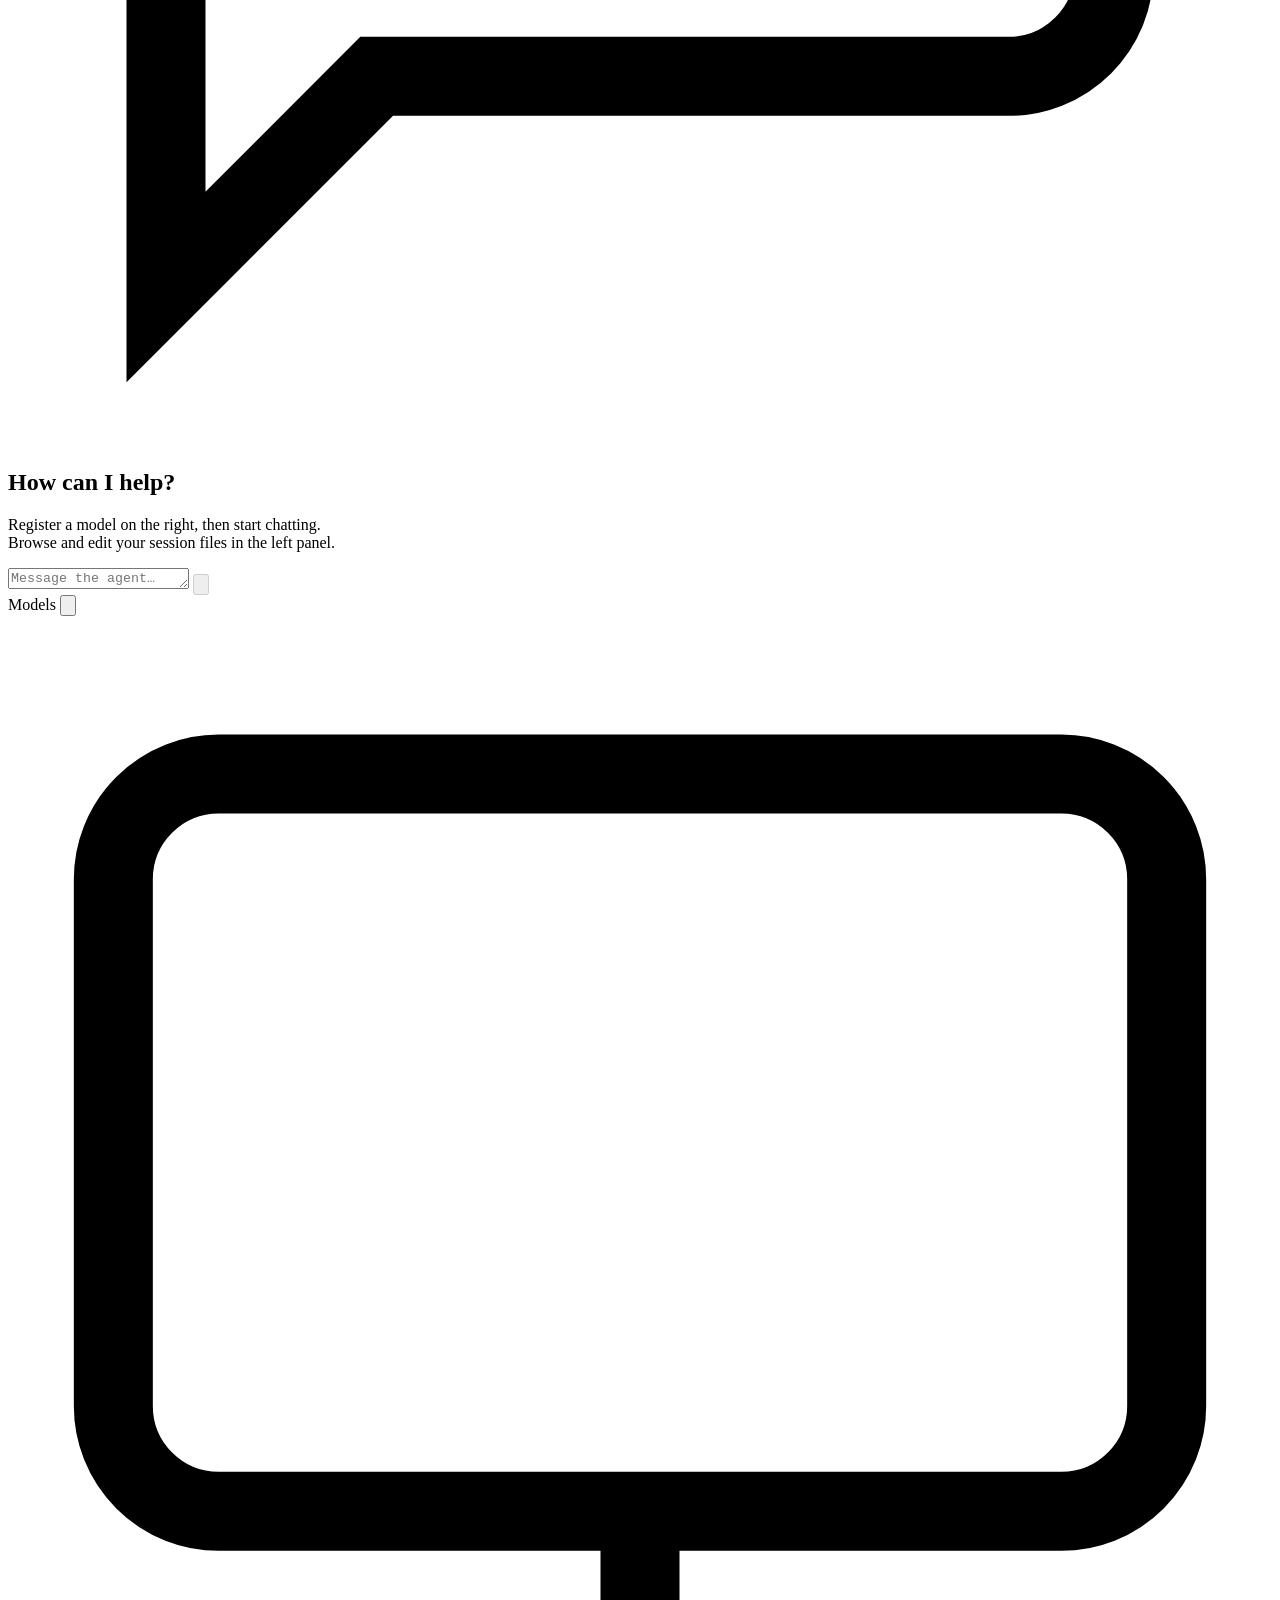
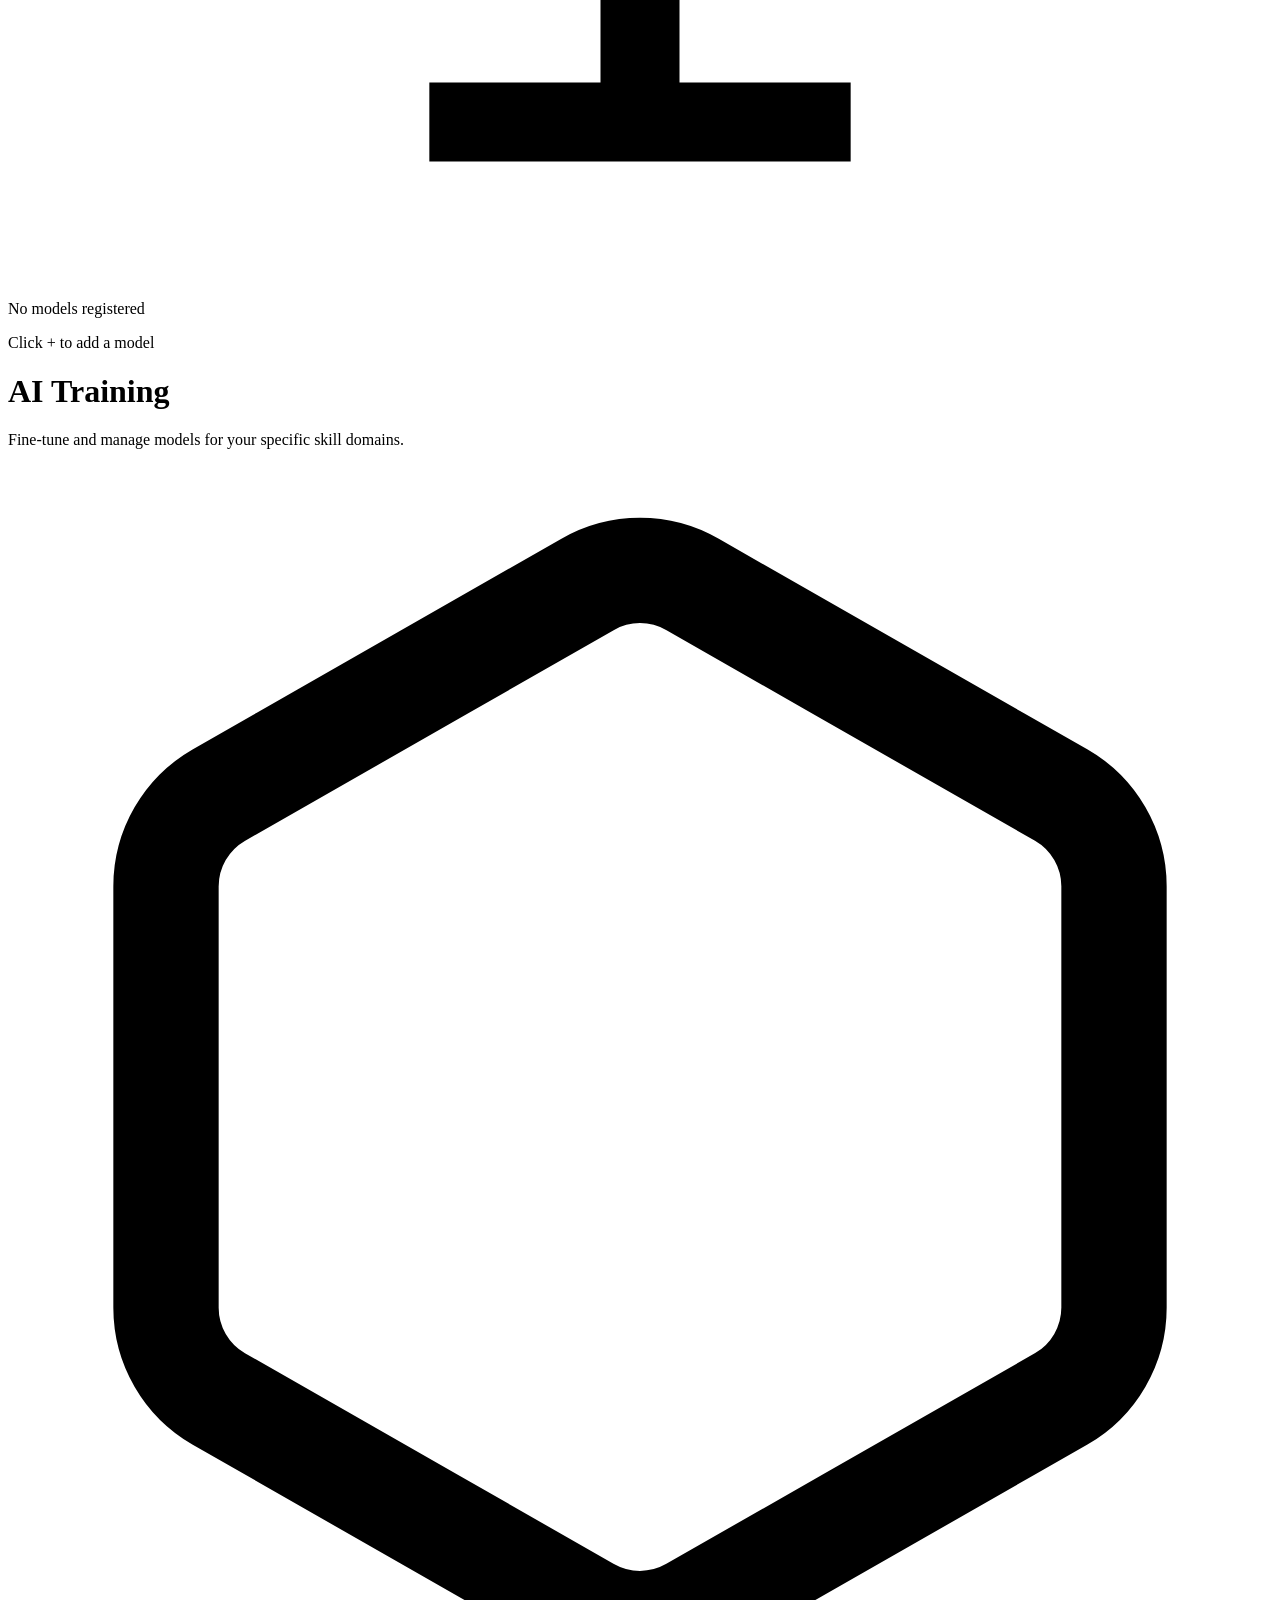
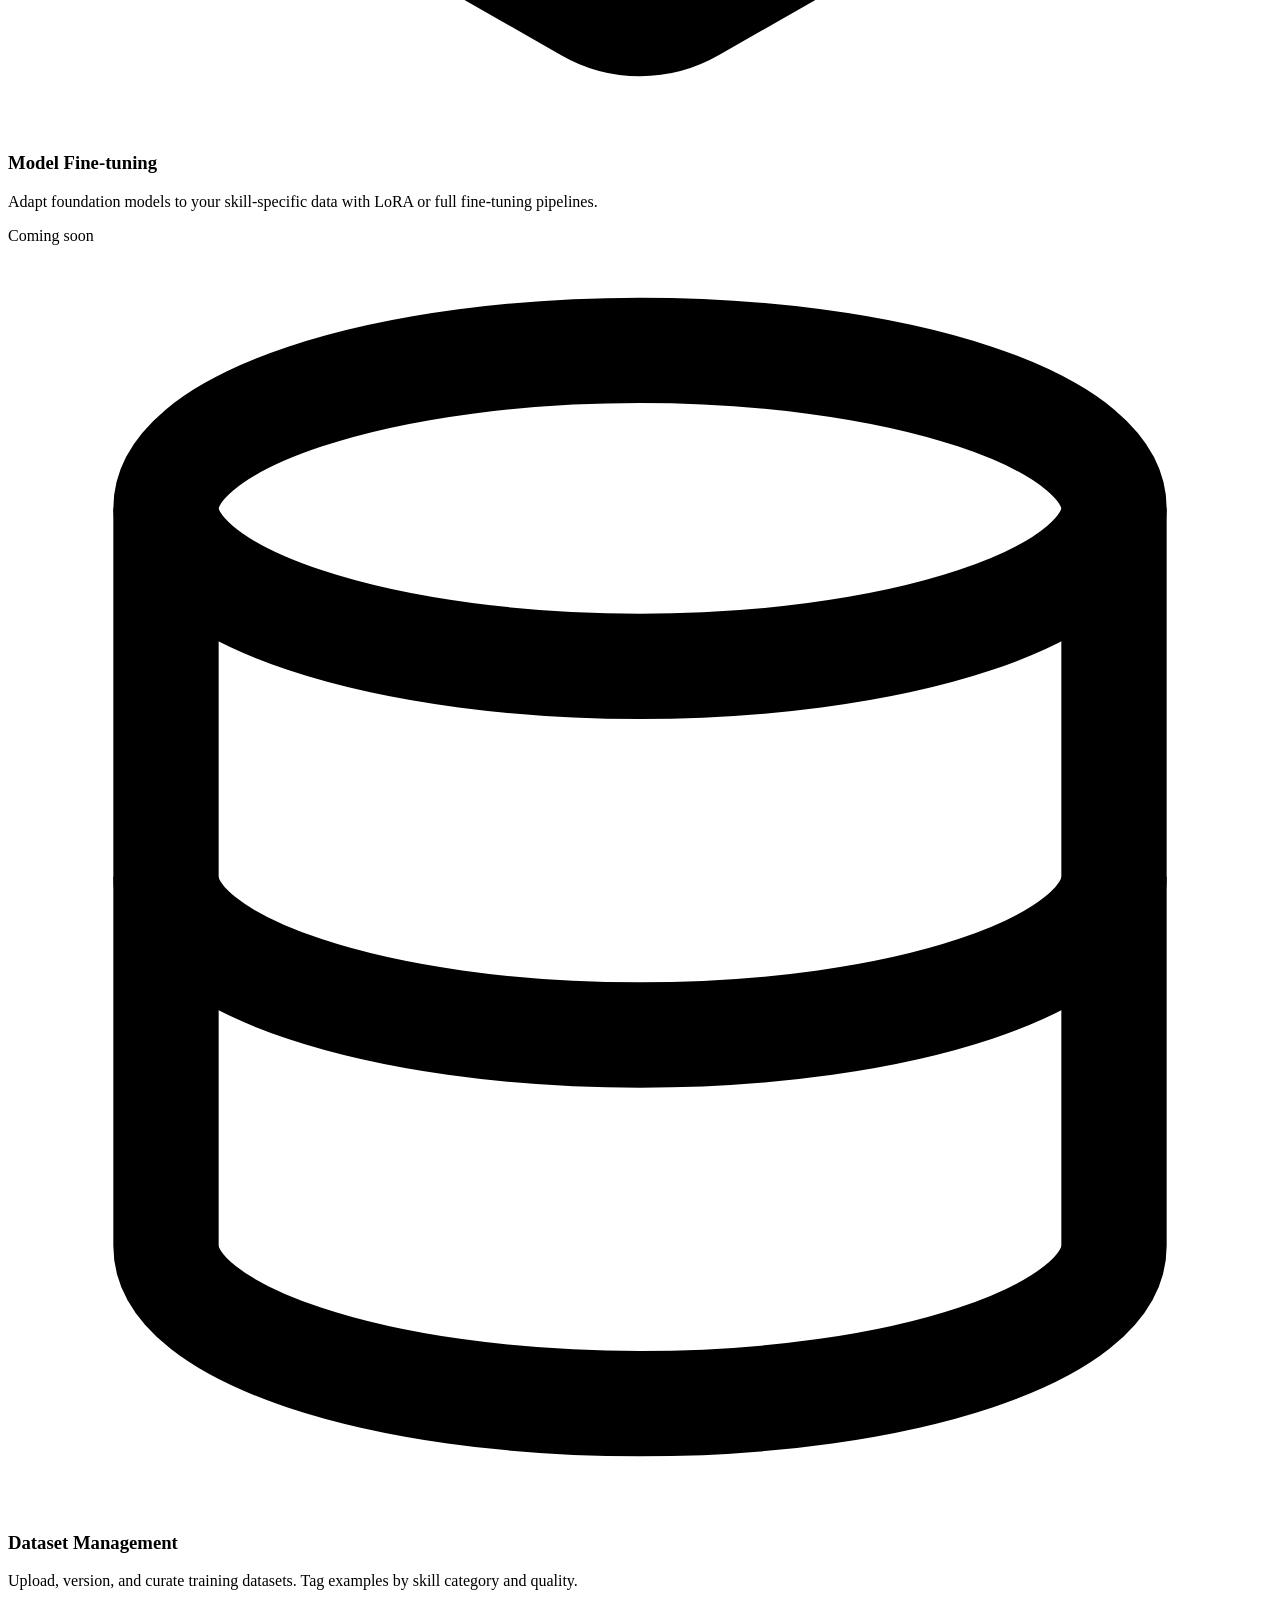
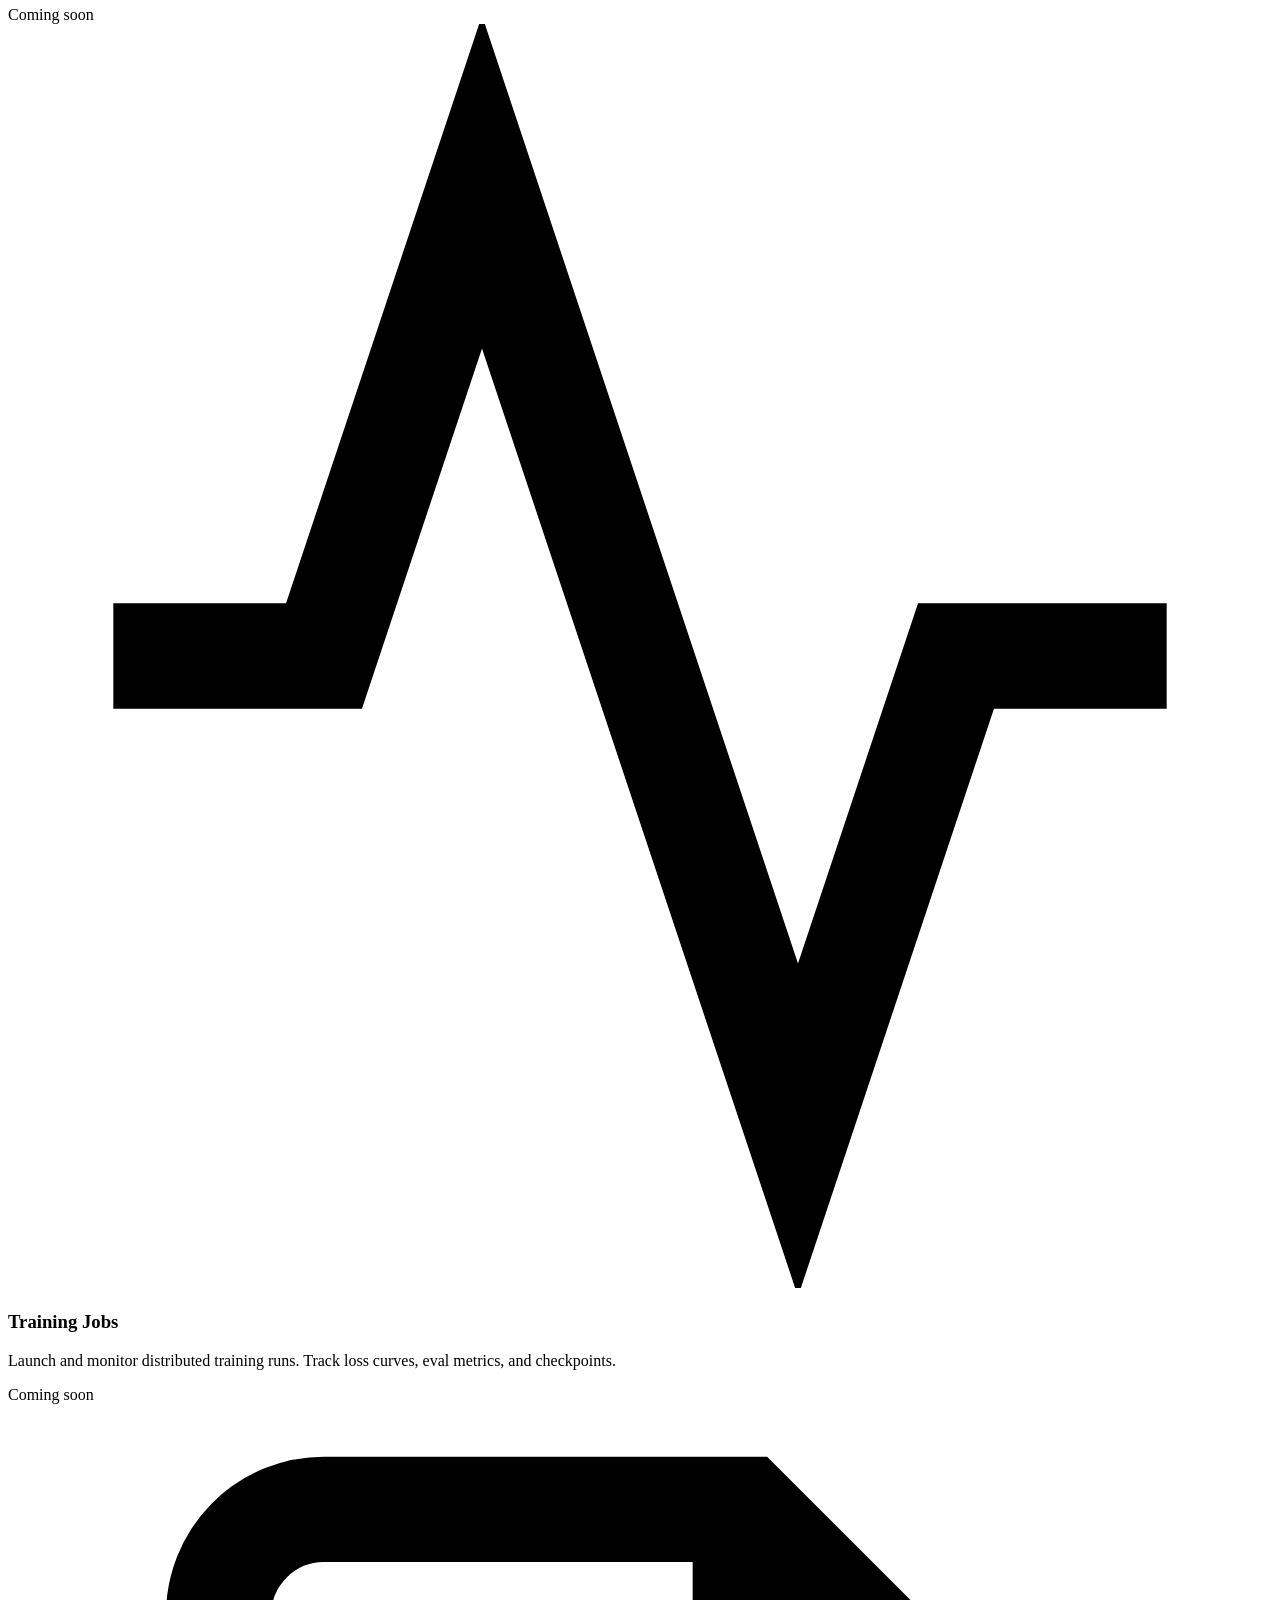
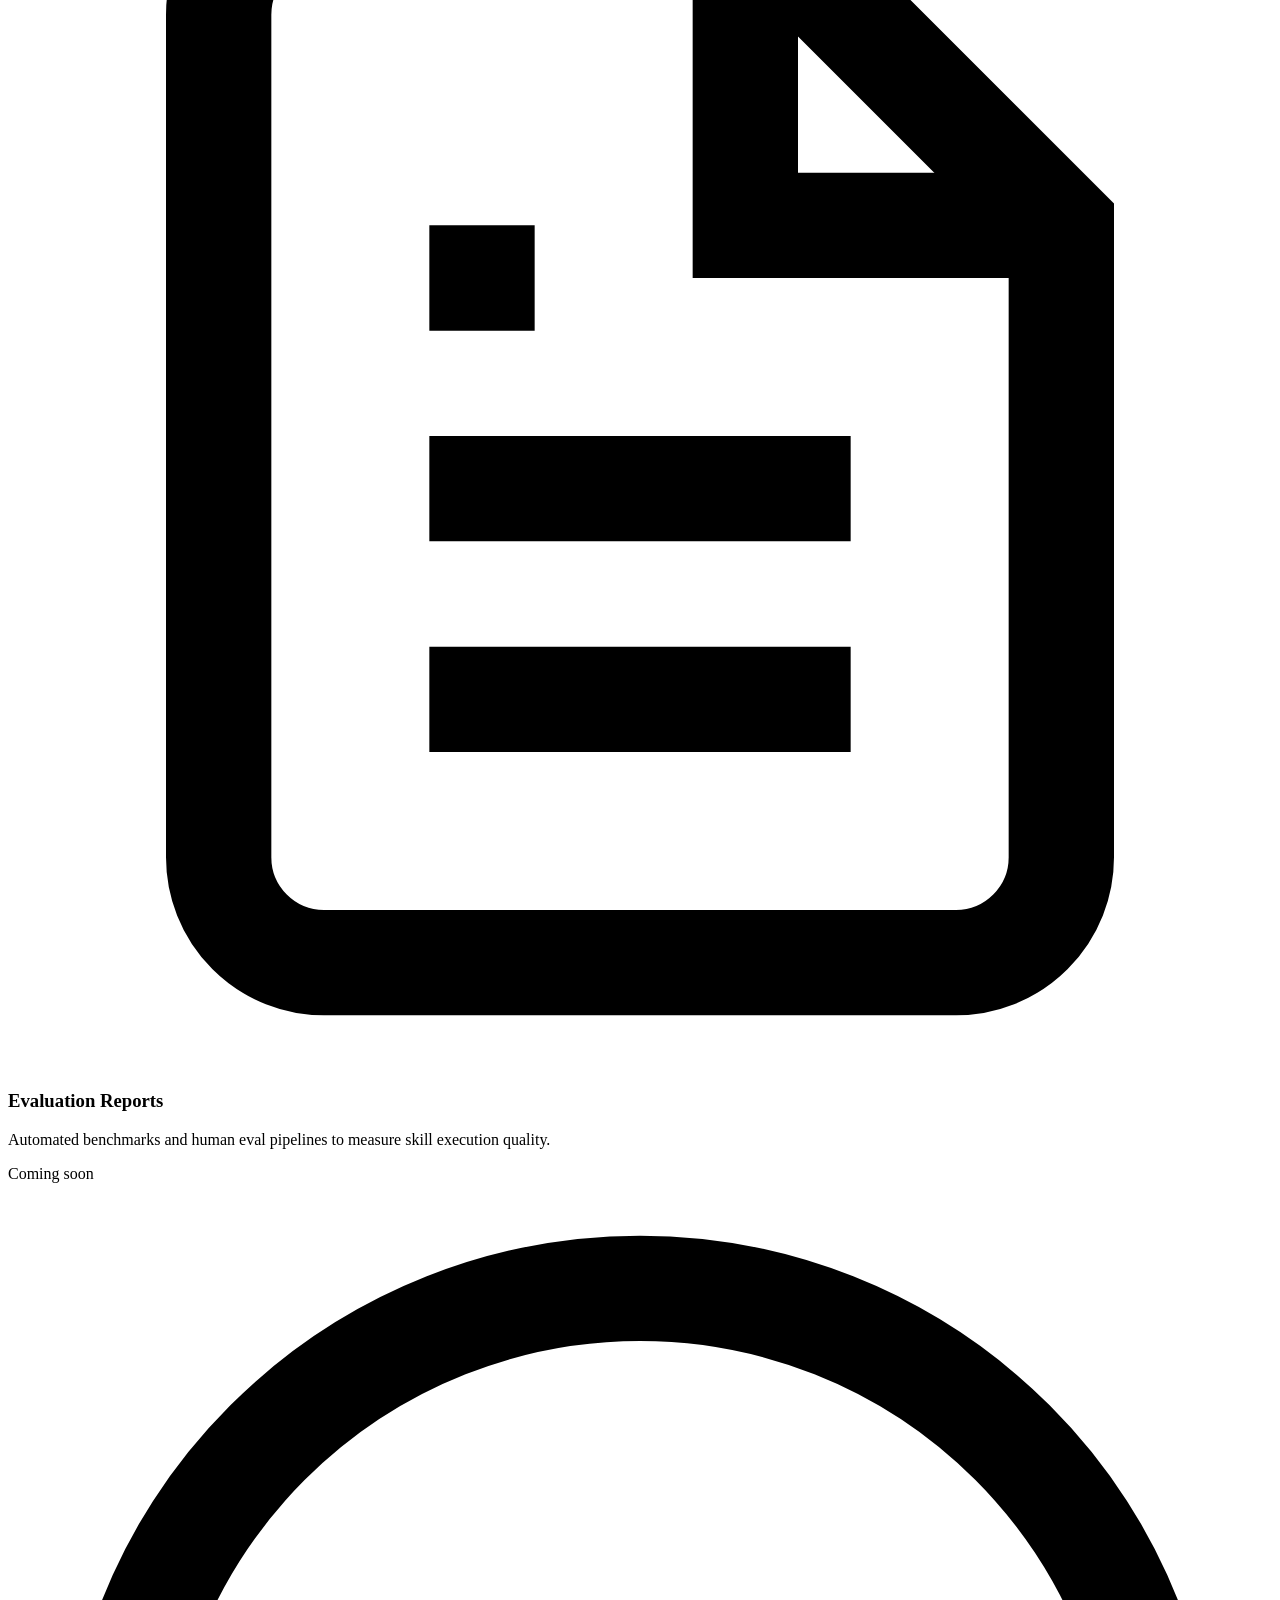
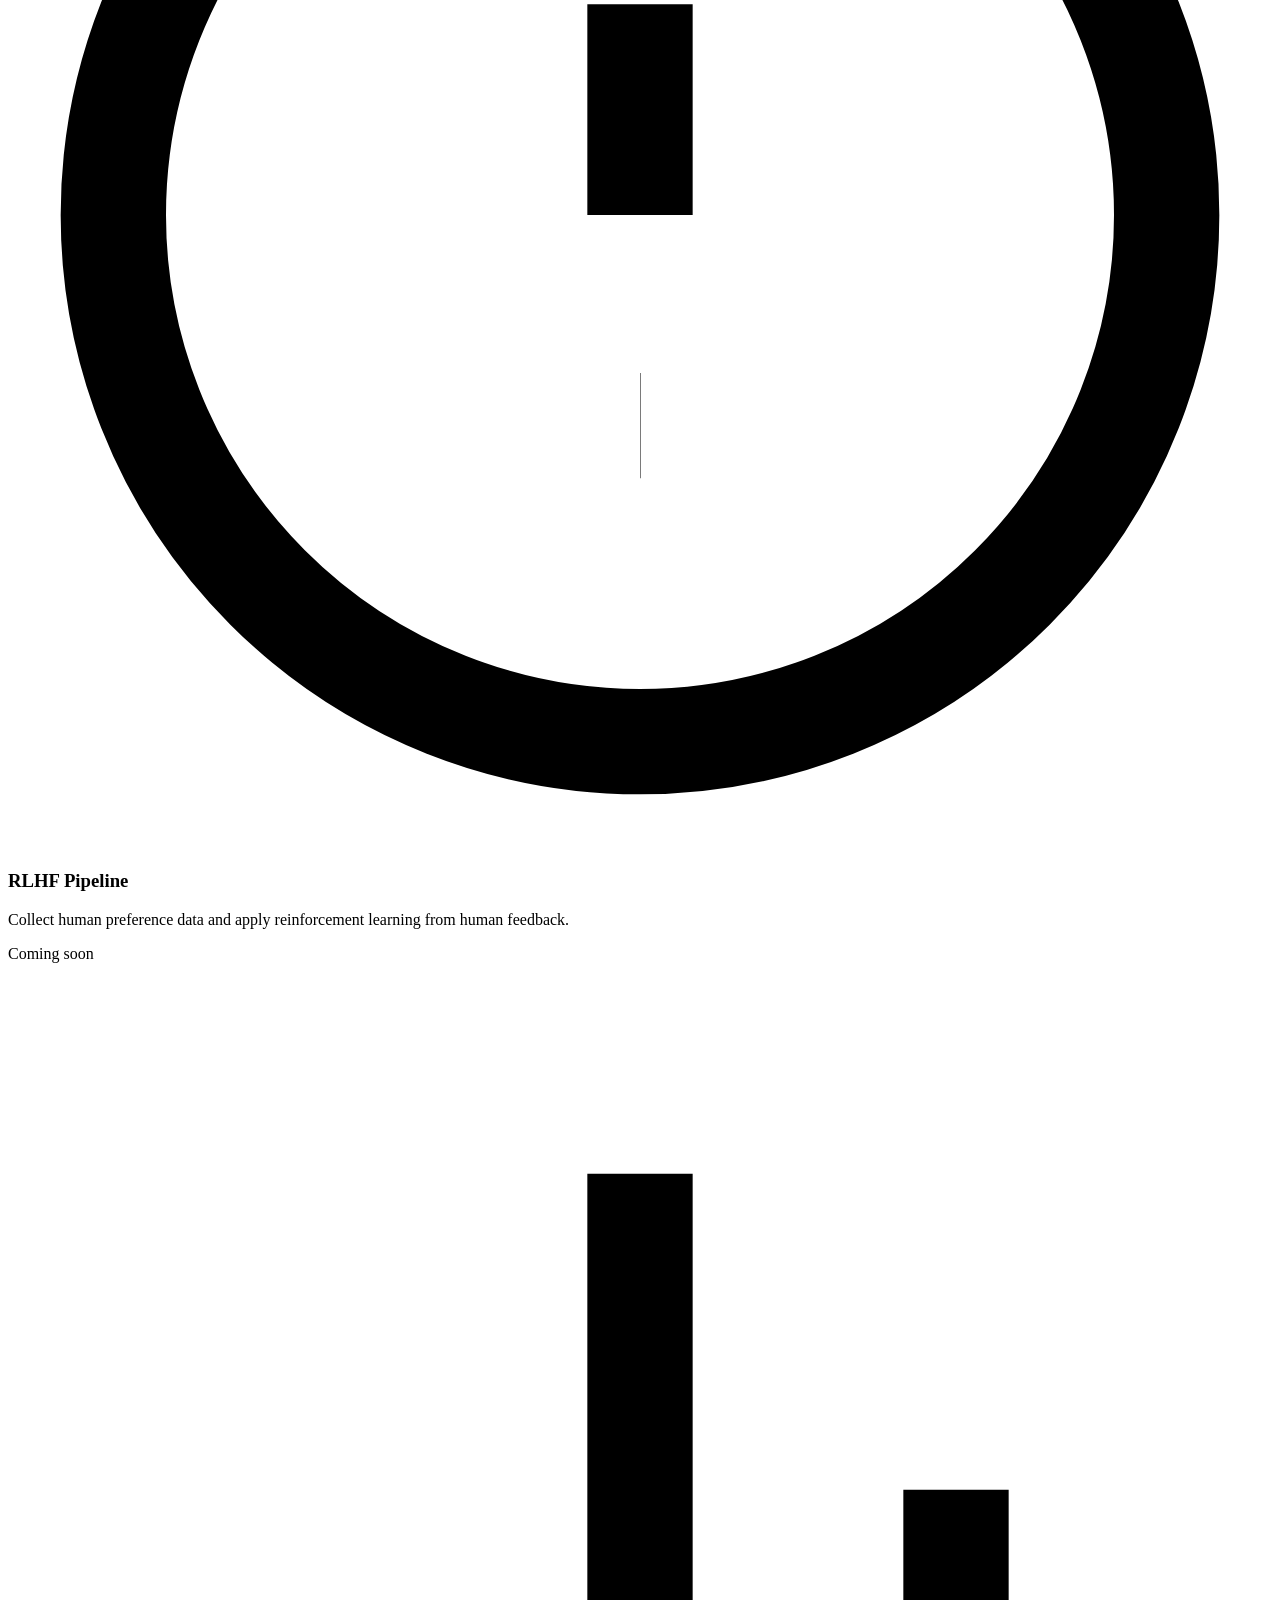
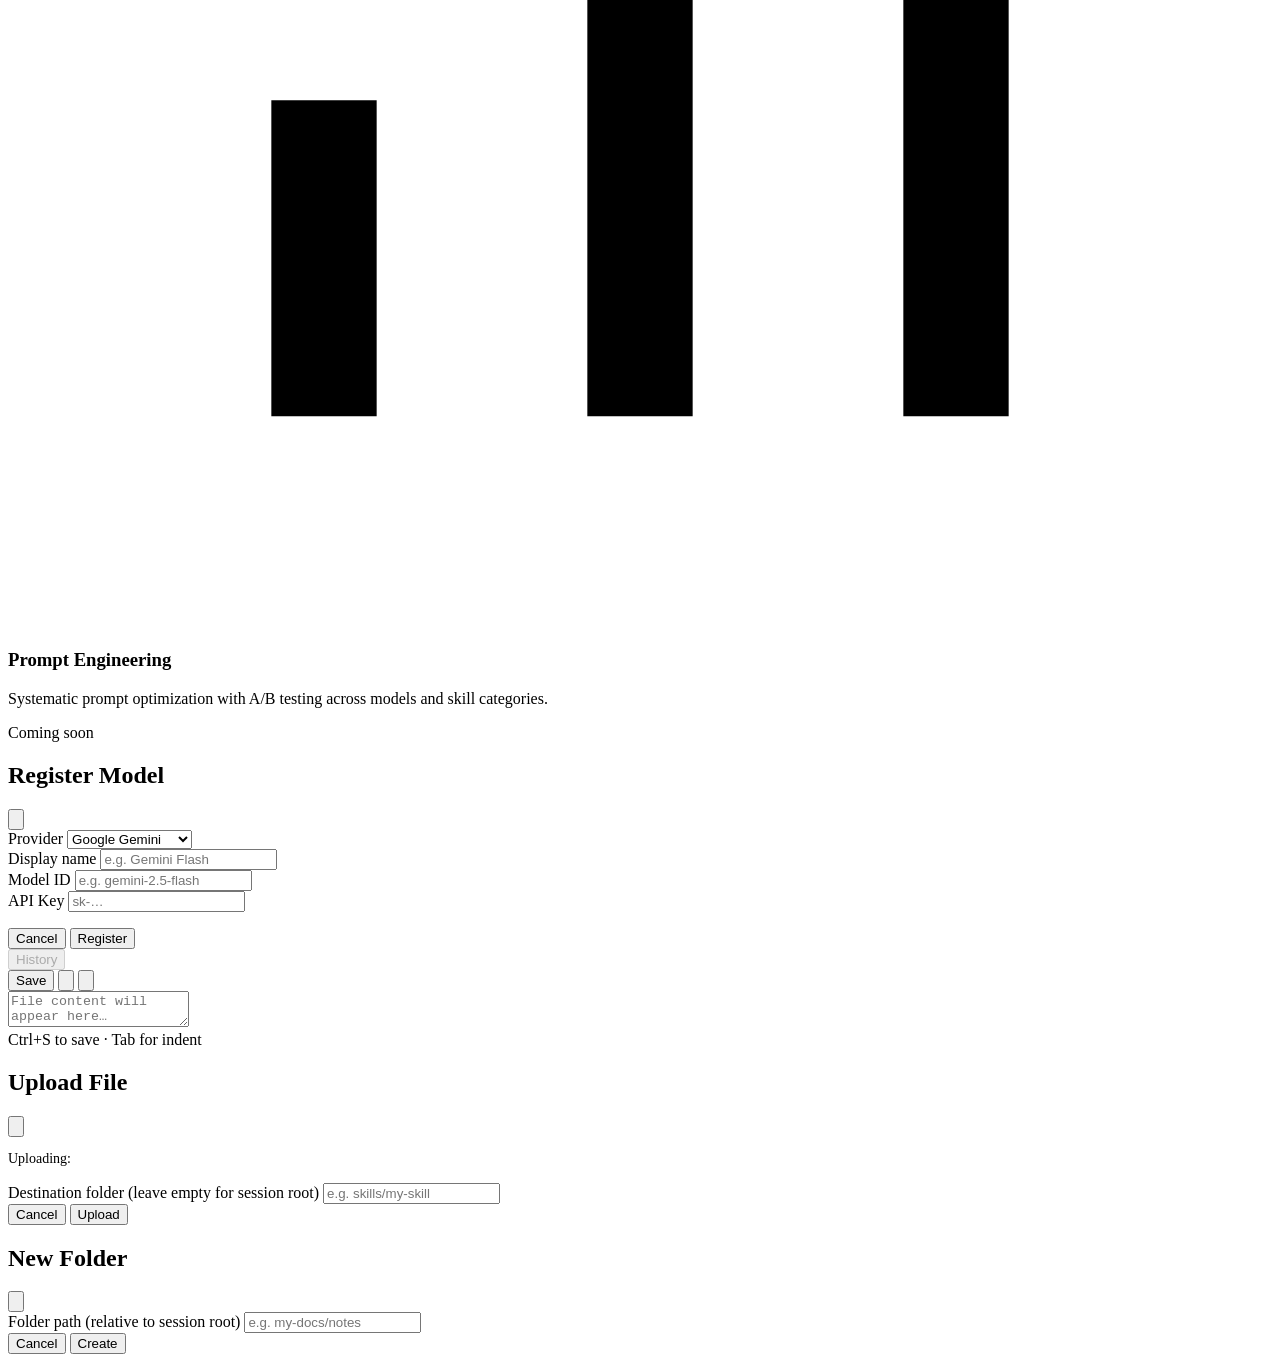
==== commit d42bcc9f: "UI enhancement" ====
--- a/web/app.html
+++ b/web/app.html
@@ -44,25 +44,48 @@
   <div id="tab-chat" class="tab-content active">
     <div class="workspace">
 
-      <!-- Left: Skills panel -->
+      <!-- Left: Session File Explorer -->
       <aside class="panel panel-left">
         <div class="panel-header">
-          <span class="panel-title">Skills</span>
-          <label class="btn-ghost btn-icon" title="Upload skills (ZIP)" id="upload-label">
-            <svg viewBox="0 0 24 24" fill="none" stroke="currentColor" stroke-width="2">
-              <polyline points="16 16 12 12 8 16"/><line x1="12" y1="12" x2="12" y2="21"/>
-              <path d="M20.39 18.39A5 5 0 0 0 18 9h-1.26A8 8 0 1 0 3 16.3"/>
-            </svg>
-            <input type="file" id="skill-upload" accept=".zip" style="display:none" />
-          </label>
-        </div>
-        <div class="panel-body" id="skills-list">
-          <div class="empty-state" id="skills-empty">
+          <span class="panel-title">Explorer</span>
+          <div class="panel-actions">
+            <label class="btn-icon" title="Upload file (ZIP auto-extracted)" id="upload-label" style="cursor:pointer">
+              <svg viewBox="0 0 24 24" fill="none" stroke="currentColor" stroke-width="2">
+                <polyline points="16 16 12 12 8 16"/><line x1="12" y1="12" x2="12" y2="21"/>
+                <path d="M20.39 18.39A5 5 0 0 0 18 9h-1.26A8 8 0 1 0 3 16.3"/>
+              </svg>
+              <input type="file" id="file-upload" style="display:none" />
+            </label>
+            <label class="btn-icon" title="Upload folder" style="cursor:pointer">
+              <svg viewBox="0 0 24 24" fill="none" stroke="currentColor" stroke-width="2">
+                <path d="M22 19a2 2 0 0 1-2 2H4a2 2 0 0 1-2-2V5a2 2 0 0 1 2-2h5l2 3h9a2 2 0 0 1 2 2z"/>
+                <polyline points="12 11 12 17"/><polyline points="9 14 12 11 15 14"/>
+              </svg>
+              <input type="file" id="folder-upload" style="display:none" webkitdirectory multiple />
+            </label>
+            <button class="btn-icon" id="new-folder-btn" title="New folder">
+              <svg viewBox="0 0 24 24" fill="none" stroke="currentColor" stroke-width="2">
+                <path d="M22 19a2 2 0 0 1-2 2H4a2 2 0 0 1-2-2V5a2 2 0 0 1 2-2h5l2 3h9a2 2 0 0 1 2 2z"/>
+                <line x1="12" y1="11" x2="12" y2="17"/><line x1="9" y1="14" x2="15" y2="14"/>
+              </svg>
+            </button>
+            <button class="btn-icon" id="download-session-btn" title="Download session as ZIP">
+              <svg viewBox="0 0 24 24" fill="none" stroke="currentColor" stroke-width="2">
+                <path d="M21 15v4a2 2 0 0 1-2 2H5a2 2 0 0 1-2-2v-4"/>
+                <polyline points="7 10 12 15 17 10"/>
+                <line x1="12" y1="15" x2="12" y2="3"/>
+              </svg>
+            </button>
+          </div>
+        </div>
+        <div class="panel-body" id="fe-tree-container">
+          <div id="fe-tree"></div>
+          <div class="empty-state" id="fe-empty" style="display:none">
             <svg viewBox="0 0 24 24" fill="none" stroke="currentColor" stroke-width="1.5">
-              <path d="M12 2L2 7l10 5 10-5-10-5z"/><path d="M2 17l10 5 10-5"/><path d="M2 12l10 5 10-5"/>
-            </svg>
-            <p>No skills found</p>
-            <span>Upload a ZIP or set SKILLS_TEMPLATE_DIR</span>
+              <path d="M22 19a2 2 0 0 1-2 2H4a2 2 0 0 1-2-2V5a2 2 0 0 1 2-2h5l2 3h9a2 2 0 0 1 2 2z"/>
+            </svg>
+            <p>Session folder is empty</p>
+            <span>Upload files or start chatting</span>
           </div>
         </div>
         <div class="panel-footer">
@@ -81,7 +104,7 @@
             </div>
             <h2>How can I help?</h2>
             <p>Register a model on the right, then start chatting.<br />
-               Your agent has access to all skills in the left panel.</p>
+               Browse and edit your session files in the left panel.</p>
           </div>
         </div>
         <div class="chat-input-bar">
@@ -105,7 +128,7 @@
       <aside class="panel panel-right">
         <div class="panel-header">
           <span class="panel-title">Models</span>
-          <button class="btn-ghost btn-icon" id="add-model-btn" title="Register a model">
+          <button class="btn-icon" id="add-model-btn" title="Register a model">
             <svg viewBox="0 0 24 24" fill="none" stroke="currentColor" stroke-width="2">
               <line x1="12" y1="5" x2="12" y2="19"/><line x1="5" y1="12" x2="19" y2="12"/>
             </svg>
@@ -211,7 +234,7 @@
     <div class="modal">
       <div class="modal-header">
         <h2>Register Model</h2>
-        <button class="btn-ghost btn-icon" id="modal-close">
+        <button class="btn-icon" id="modal-close">
           <svg viewBox="0 0 24 24" fill="none" stroke="currentColor" stroke-width="2">
             <line x1="18" y1="6" x2="6" y2="18"/><line x1="6" y1="6" x2="18" y2="18"/>
           </svg>
@@ -243,7 +266,6 @@
             <label>API Key</label>
             <input type="password" id="m-apikey" class="input" placeholder="sk-…" autocomplete="off" />
           </div>
-          <!-- Azure-specific fields -->
           <div id="azure-fields" style="display:none">
             <div class="field">
               <label>Azure Endpoint</label>
@@ -256,7 +278,6 @@
                 placeholder="2025-01-01-preview" value="2025-01-01-preview" />
             </div>
           </div>
-          <!-- Ollama-specific fields -->
           <div id="ollama-fields" style="display:none">
             <div class="field">
               <label>Base URL</label>
@@ -275,6 +296,96 @@
     </div>
   </div>
 
+  <!-- ── File Editor Modal ────────────────────────────────────────────────── -->
+  <div class="modal-backdrop" id="editor-backdrop">
+    <div class="modal editor-modal">
+      <div class="editor-header">
+        <div class="editor-breadcrumb" id="editor-breadcrumb"></div>
+        <div class="editor-header-actions">
+          <div class="versions-dropdown" id="versions-dropdown">
+            <button class="btn-ghost btn-sm" id="versions-btn" disabled>History</button>
+            <div class="versions-menu" id="versions-menu" hidden>
+              <div class="versions-menu-header">Version History</div>
+            </div>
+          </div>
+          <button class="btn-primary btn-sm" id="editor-save-btn">Save</button>
+          <button class="btn-icon btn-danger" id="editor-delete-btn" title="Delete file">
+            <svg viewBox="0 0 24 24" fill="none" stroke="currentColor" stroke-width="2">
+              <polyline points="3 6 5 6 21 6"/>
+              <path d="M19 6l-1 14H6L5 6"/>
+              <path d="M10 11v6"/><path d="M14 11v6"/>
+              <path d="M9 6V4h6v2"/>
+            </svg>
+          </button>
+          <button class="btn-icon" id="editor-close">
+            <svg viewBox="0 0 24 24" fill="none" stroke="currentColor" stroke-width="2">
+              <line x1="18" y1="6" x2="6" y2="18"/><line x1="6" y1="6" x2="18" y2="18"/>
+            </svg>
+          </button>
+        </div>
+      </div>
+      <div class="editor-body">
+        <textarea id="editor-textarea" class="code-editor" spellcheck="false"
+          placeholder="File content will appear here…"></textarea>
+      </div>
+      <div class="editor-statusbar">
+        <span class="editor-status-msg dim" id="editor-status-msg"></span>
+        <span class="editor-hint">Ctrl+S to save · Tab for indent</span>
+      </div>
+    </div>
+  </div>
+
+  <!-- ── Upload Dialog ────────────────────────────────────────────────────── -->
+  <div class="modal-backdrop" id="upload-backdrop">
+    <div class="modal upload-modal">
+      <div class="modal-header">
+        <h2>Upload File</h2>
+        <button class="btn-icon" id="upload-modal-close">
+          <svg viewBox="0 0 24 24" fill="none" stroke="currentColor" stroke-width="2">
+            <line x1="18" y1="6" x2="6" y2="18"/><line x1="6" y1="6" x2="18" y2="18"/>
+          </svg>
+        </button>
+      </div>
+      <div class="modal-body">
+        <p style="font-size:0.875rem; color:var(--text-2); margin-bottom:16px">
+          Uploading: <strong id="upload-filename" style="color:var(--text)"></strong>
+        </p>
+        <div class="field">
+          <label>Destination folder <span style="color:var(--muted)">(leave empty for session root)</span></label>
+          <input type="text" id="upload-dest" class="input" placeholder="e.g. skills/my-skill" />
+        </div>
+        <div class="modal-footer">
+          <button type="button" class="btn-ghost" id="upload-modal-cancel">Cancel</button>
+          <button type="button" class="btn-primary" id="upload-modal-confirm">Upload</button>
+        </div>
+      </div>
+    </div>
+  </div>
+
+  <!-- ── New Folder Dialog ────────────────────────────────────────────────── -->
+  <div class="modal-backdrop" id="newfolder-backdrop">
+    <div class="modal newfolder-modal">
+      <div class="modal-header">
+        <h2>New Folder</h2>
+        <button class="btn-icon" id="newfolder-close">
+          <svg viewBox="0 0 24 24" fill="none" stroke="currentColor" stroke-width="2">
+            <line x1="18" y1="6" x2="6" y2="18"/><line x1="6" y1="6" x2="18" y2="18"/>
+          </svg>
+        </button>
+      </div>
+      <div class="modal-body">
+        <div class="field">
+          <label>Folder path <span style="color:var(--muted)">(relative to session root)</span></label>
+          <input type="text" id="newfolder-path" class="input" placeholder="e.g. my-docs/notes" />
+        </div>
+        <div class="modal-footer">
+          <button type="button" class="btn-ghost" id="newfolder-cancel">Cancel</button>
+          <button type="button" class="btn-primary" id="newfolder-confirm">Create</button>
+        </div>
+      </div>
+    </div>
+  </div>
+
   <script src="/static/app.js"></script>
 </body>
 </html>
